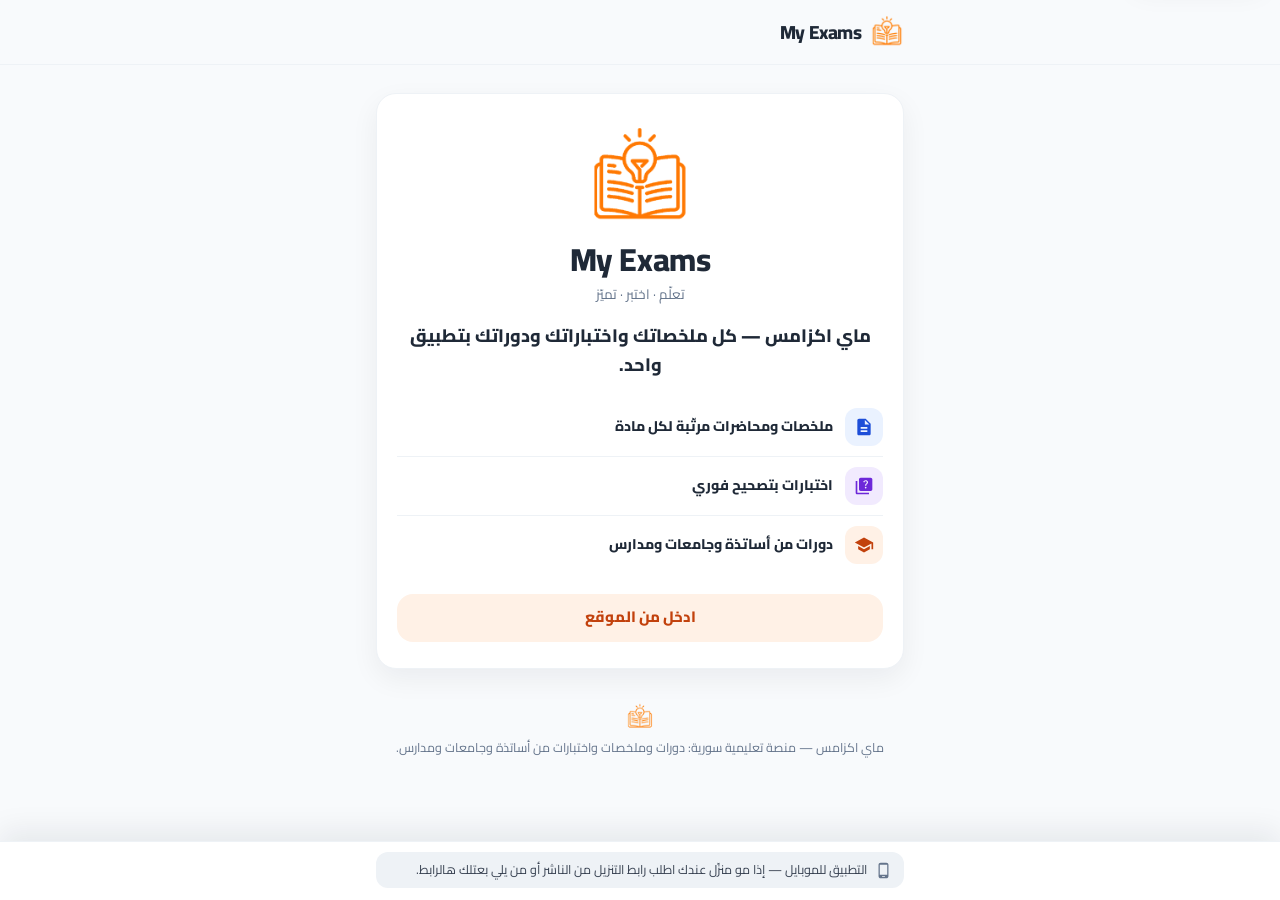
==== index.html @ 6c382080 "موقع الطالب: الدروس المجانية من المتصفح بنفس واجهة ماي اكزامس Co-Authored-By: Claude Opus 5.5 <norep" ====
<!doctype html>
<html lang="ar" dir="rtl">
<head>
<meta charset="utf-8">
<meta http-equiv="Content-Security-Policy" content="default-src 'self'; script-src 'self'; style-src 'self'; img-src 'self' https: data: blob:; font-src 'self' data:; connect-src 'self' https://nfqlfgiujcsccktqcpuh.supabase.co; frame-src https://www.youtube-nocookie.com https://www.youtube.com; media-src 'self' https: blob:; worker-src 'self' blob:; base-uri 'self'; form-action 'none'; object-src 'none'">
<meta name="mec-share" content="1">
<meta name="viewport" content="width=device-width, initial-scale=1, viewport-fit=cover">
<title>دورات على ماي اكزامس</title>
<meta name="description" content="دورات وملخصات واختبارات من أساتذة وجامعات ومدارس — على تطبيق ماي اكزامس.">
<meta name="color-scheme" content="light dark">
<meta name="theme-color" content="#F97316" media="(prefers-color-scheme: light)">
<meta name="theme-color" content="#0B1220" media="(prefers-color-scheme: dark)">
<meta name="format-detection" content="telephone=no">
<meta name="referrer" content="strict-origin-when-cross-origin">

<!-- معاينة الروابط (واتساب/فيسبوك/تلغرام): الزواحف ما بتشغّل جافاسكربت وبدها
     عناوين كاملة، فـ https://abdalrzakacs.github.io/myexams-web/ بيتبدّل بعنوان الموقع الحقيقي وقت
     البناء (node _tools/build.mjs --base …). على كلاودفلير كمان بيبدّله
     functions/_middleware.js لحاله. -->
<meta property="og:type" content="website">
<meta property="og:locale" content="ar_SY">
<meta property="og:site_name" content="My Exams">
<meta property="og:title" content="دورات على ماي اكزامس">
<meta property="og:description" content="دورات وملخصات واختبارات من أساتذة وجامعات ومدارس — على تطبيق ماي اكزامس.">
<meta property="og:url" content="https://abdalrzakacs.github.io/myexams-web/">
<meta property="og:image" content="https://abdalrzakacs.github.io/myexams-web/assets/og.png">
<meta property="og:image:width" content="1200">
<meta property="og:image:height" content="630">
<meta property="og:image:alt" content="My Exams — دورات وملخصات واختبارات">
<meta name="twitter:card" content="summary_large_image">
<meta name="twitter:title" content="دورات على ماي اكزامس">
<meta name="twitter:description" content="دورات وملخصات واختبارات من أساتذة وجامعات ومدارس — على تطبيق ماي اكزامس.">
<meta name="twitter:image" content="https://abdalrzakacs.github.io/myexams-web/assets/og.png">

<!-- أوّل اتصال بالسيرفر بيبلّش مع الصفحة (DNS + TLS) بدل ما يستنّى السكربت -->
<link rel="preconnect" href="https://nfqlfgiujcsccktqcpuh.supabase.co" crossorigin>
<link rel="preload" href="assets/fonts/cairo-extrabold.woff2" as="font" type="font/woff2" crossorigin>
<link rel="icon" type="image/png" sizes="48x48" href="assets/favicon.png">
<link rel="apple-touch-icon" href="assets/apple-touch-icon.png">
<link rel="stylesheet" href="style.css?v=ded66aeaea">
</head>
<body>
<a class="skip" href="#app">انتقل للمحتوى</a>

<header class="topbar" id="topbar">
  <div class="topbar-in">
    <a class="brand" href="./" aria-label="My Exams — الصفحة الرئيسية">
      <img class="brand-logo" src="assets/logo-72.png" width="34" height="34" alt="">
      <span class="brand-mark" dir="ltr">My Exams</span>
    </a>
    <a class="btn btn-sm btn-soft" id="topDownload" href="#" hidden>
      <span class="btn-label">حمّل التطبيق</span>
    </a>
  </div>
</header>

<main id="app" class="page" aria-busy="true">
  <div class="skeleton" aria-hidden="true">
    <span class="sk sk-hero"></span>
    <span class="sk sk-line sk-title w80"></span>
    <span class="sk sk-line w50"></span>
    <div class="card sk-card">
      <div class="sk-row">
        <span class="sk sk-avatar"></span>
        <span class="sk-col">
          <span class="sk sk-line w60"></span>
          <span class="sk sk-line w40"></span>
        </span>
      </div>
    </div>
    <span class="sk sk-tabs"></span>
    <span class="sk sk-lesson"></span>
    <span class="sk sk-lesson"></span>
  </div>
  <p class="sr-only">عم نجيب التفاصيل…</p>
</main>

<div class="cta" id="cta" hidden>
  <div class="cta-in">
    <div class="cta-notes" id="ctaNotes" aria-live="polite"></div>
    <div class="cta-buttons" id="ctaButtons"></div>
  </div>
</div>

<footer class="footer" id="footer">
  <img src="assets/logo-72.png" width="28" height="28" alt="">
  <p>ماي اكزامس — منصة تعليمية سورية: دورات وملخصات واختبارات من أساتذة وجامعات ومدارس.</p>
</footer>

<noscript>
  <div class="noscript">لازم تشغّل الجافاسكربت لتشوف الصفحة، أو حمّل التطبيق مباشرة.</div>
</noscript>

<script src="config.js?v=ded66aeaea" defer></script>
<script src="app.js?v=ded66aeaea" defer></script>
</body>
</html>
---- style.css ----
/* ═══════════════════════════════════════════════════════════════
 *  صفحة المشاركة — ماي اكزامس
 *  موبايل أولاً، يمين لليسار، ألوان شاشة الدورة بالتطبيق (PubUI):
 *  البرتقالي #F97316 → #EA580C. الخط Cairo محلي (woff2 مقصوص).
 *  متوافق مع كروم القديم: بلا gap بالـ flex، بلا inset، بلا خصائص
 *  منطقية، بلا aspect-ratio — الصفحة دايماً RTL فالهوامش فيزيائية.
 * ═══════════════════════════════════════════════════════════════ */

@font-face {
  font-family: 'Cairo';
  src: url('assets/fonts/cairo-regular.woff2') format('woff2'),
    url('assets/fonts/cairo-regular.woff') format('woff');
  font-weight: 400;
  font-style: normal;
  font-display: swap;
}
@font-face {
  font-family: 'Cairo';
  src: url('assets/fonts/cairo-extrabold.woff2') format('woff2'),
    url('assets/fonts/cairo-extrabold.woff') format('woff');
  font-weight: 800;
  font-style: normal;
  font-display: swap;
}

:root {
  --font: 'Cairo', Tahoma, 'Segoe UI', system-ui, sans-serif;

  --orange: #F97316;
  --orange-2: #EA580C;
  --orange-ink: #C2410C;
  --orange-soft: #FFF1E6;
  --orange-line: #FED7AA;
  --orange-tint: rgba(249, 115, 22, 0.10);
  --free-ink: #EA580C;

  --bg: #F8FAFC;
  --card: #FFFFFF;
  --card-locked: #FCFDFE;
  --ink: #1F2937;
  --ink-soft: #374151;
  --grey: #64748B;
  --muted: #94A3B8;
  --line: #EEF2F6;
  --line-2: #F1F5F9;
  --hair: #EEF1F5;
  --lock-badge: #64748B;

  --green: #10B981;
  --green-ink: #047857;
  --green-soft: #E7F8F1;
  --blue: #3B82F6;
  --blue-ink: #1D4ED8;
  --blue-soft: #EAF2FF;
  --violet: #7C3AED;
  --violet-ink: #6D28D9;
  --violet-soft: #F1EAFE;
  --teal: #0F766E;
  --teal-soft: #E6F4F2;
  --amber: #F59E0B;
  --amber-ink: #92400E;
  --amber-soft: #FEF3C7;
  --red: #EF4444;
  --red-ink: #B91C1C;
  --red-soft: #FEE2E2;

  --bar-bg: rgba(248, 250, 252, 0.9);
  --cta-bg: rgba(255, 255, 255, 0.95);
  --shadow: 0 10px 28px rgba(15, 23, 42, 0.06);
  --shadow-card: 0 6px 16px rgba(15, 23, 42, 0.05);
  --shadow-tabs: 0 6px 14px rgba(0, 0, 0, 0.06);
  --shadow-cta: 0 -10px 30px rgba(15, 23, 42, 0.08);
  --sk-1: #EEF2F6;
  --sk-2: #F8FAFC;

  color-scheme: light;
}

@media (prefers-color-scheme: dark) {
  :root:not([data-theme="light"]) {
    --orange-ink: #FB923C;
    --orange-soft: rgba(249, 115, 22, 0.14);
    --orange-line: rgba(249, 115, 22, 0.45);
    --orange-tint: rgba(249, 115, 22, 0.16);
    --free-ink: #FB923C;

    --bg: #0B1220;
    --card: #0F172A;
    --card-locked: #0D1424;
    --ink: #F1F5F9;
    --ink-soft: #CBD5E1;
    --grey: #94A3B8;
    --muted: #64748B;
    --line: #1F2937;
    --line-2: #1E293B;
    --hair: #1F2937;
    --lock-badge: #475569;

    --green-ink: #34D399;
    --green-soft: rgba(16, 185, 129, 0.14);
    --blue-ink: #93C5FD;
    --blue-soft: rgba(59, 130, 246, 0.16);
    --violet-ink: #C4B5FD;
    --violet-soft: rgba(124, 58, 237, 0.18);
    --teal-soft: rgba(15, 118, 110, 0.22);
    --amber-ink: #FCD34D;
    --amber-soft: rgba(245, 158, 11, 0.14);
    --red-ink: #FCA5A5;
    --red-soft: rgba(239, 68, 68, 0.16);

    --bar-bg: rgba(11, 18, 32, 0.9);
    --cta-bg: rgba(15, 23, 42, 0.96);
    --shadow: 0 10px 28px rgba(0, 0, 0, 0.25);
    --shadow-card: 0 6px 16px rgba(0, 0, 0, 0.28);
    --shadow-tabs: 0 6px 14px rgba(0, 0, 0, 0.3);
    --shadow-cta: 0 -10px 30px rgba(0, 0, 0, 0.35);
    --sk-1: #1A2335;
    --sk-2: #222D42;

    color-scheme: dark;
  }
}

:root[data-theme="dark"] {
  --orange-ink: #FB923C;
  --orange-soft: rgba(249, 115, 22, 0.14);
  --orange-line: rgba(249, 115, 22, 0.45);
  --orange-tint: rgba(249, 115, 22, 0.16);
  --free-ink: #FB923C;
  --bg: #0B1220;
  --card: #0F172A;
  --card-locked: #0D1424;
  --ink: #F1F5F9;
  --ink-soft: #CBD5E1;
  --grey: #94A3B8;
  --muted: #64748B;
  --line: #1F2937;
  --line-2: #1E293B;
  --hair: #1F2937;
  --lock-badge: #475569;
  --green-ink: #34D399;
  --green-soft: rgba(16, 185, 129, 0.14);
  --blue-ink: #93C5FD;
  --blue-soft: rgba(59, 130, 246, 0.16);
  --violet-ink: #C4B5FD;
  --violet-soft: rgba(124, 58, 237, 0.18);
  --teal-soft: rgba(15, 118, 110, 0.22);
  --amber-ink: #FCD34D;
  --amber-soft: rgba(245, 158, 11, 0.14);
  --red-ink: #FCA5A5;
  --red-soft: rgba(239, 68, 68, 0.16);
  --bar-bg: rgba(11, 18, 32, 0.9);
  --cta-bg: rgba(15, 23, 42, 0.96);
  --shadow: 0 10px 28px rgba(0, 0, 0, 0.25);
  --shadow-card: 0 6px 16px rgba(0, 0, 0, 0.28);
  --shadow-tabs: 0 6px 14px rgba(0, 0, 0, 0.3);
  --shadow-cta: 0 -10px 30px rgba(0, 0, 0, 0.35);
  --sk-1: #1A2335;
  --sk-2: #222D42;
  color-scheme: dark;
}

/* ─────────────── الأساس ─────────────── */
*,
*::before,
*::after {
  box-sizing: border-box;
}

[hidden] {
  display: none !important;
}

html {
  -webkit-text-size-adjust: 100%;
  text-size-adjust: 100%;
}

body {
  margin: 0;
  min-height: 100vh;
  background: var(--bg);
  color: var(--ink);
  font: 400 15px/1.7 var(--font);
  overflow-x: hidden;
  word-wrap: break-word;
  overflow-wrap: break-word;
  -webkit-tap-highlight-color: transparent;
  padding-bottom: env(safe-area-inset-bottom);
}

body.no-scroll {
  overflow: hidden;
}

img {
  max-width: 100%;
}

a {
  color: var(--orange-ink);
}

h1,
h2,
h3,
p {
  margin: 0;
}

button {
  font-family: var(--font);
}

:focus-visible {
  outline: 3px solid rgba(249, 115, 22, 0.55);
  outline-offset: 2px;
}

#app:focus,
.viewer:focus {
  outline: none;
}

/* نصوص السيرفر عليها dir=auto (عربي وإنكليزي مخلوط)، بس محاذاتها دايماً
   عاليمين متل التطبيق — حتى عنوان إنكليزي ما يطير عالشمال */
.c-title,
.c-tree,
.desc,
.pub-about,
.pub-name,
.course-title,
.course-meta,
.vw-title,
.vw-sub,
.v-title {
  text-align: right;
}

.sr-only {
  position: absolute;
  width: 1px;
  height: 1px;
  margin: -1px;
  padding: 0;
  overflow: hidden;
  clip: rect(0 0 0 0);
  white-space: nowrap;
  border: 0;
}

.skip {
  position: absolute;
  top: -60px;
  right: 16px;
  z-index: 50;
  padding: 8px 14px;
  border-radius: 12px;
  background: var(--card);
  color: var(--ink);
  font-weight: 800;
  text-decoration: none;
  box-shadow: var(--shadow);
}
.skip:focus {
  top: 8px;
}

.ic {
  width: 20px;
  height: 20px;
  fill: currentColor;
  flex: none;
}

/* العارض مفتوح: ما بيبيّن غيره */
body.viewer-open #topbar,
body.viewer-open #app,
body.viewer-open #cta,
body.viewer-open #footer,
body.viewer-open .skip {
  display: none !important;
}

/* ─────────────── الشريط العلوي ─────────────── */
.topbar {
  position: -webkit-sticky;
  position: sticky;
  top: 0;
  z-index: 20;
  background: var(--bar-bg);
  -webkit-backdrop-filter: saturate(1.4) blur(10px);
  backdrop-filter: saturate(1.4) blur(10px);
  border-bottom: 1px solid var(--line);
  padding-top: env(safe-area-inset-top);
}

.topbar-in {
  max-width: 560px;
  margin: 0 auto;
  padding: 10px 16px;
  display: flex;
  align-items: center;
  justify-content: space-between;
}

.brand {
  display: flex;
  align-items: center;
  min-width: 0;
  min-height: 44px;
  margin-left: 12px;
  color: var(--ink);
  text-decoration: none;
}

.brand-logo {
  width: 34px;
  height: 34px;
  flex: none;
  margin-left: 8px;
}

.brand-mark {
  font-weight: 800;
  font-size: 19px;
  line-height: 1;
  letter-spacing: -0.2px;
  white-space: nowrap;
}

/* ─────────────── الأزرار ─────────────── */
.btn {
  display: inline-flex;
  align-items: center;
  justify-content: center;
  min-height: 48px;
  padding: 0 20px;
  border: 0;
  border-radius: 16px;
  font: 800 15px/1.25 var(--font);
  text-align: center;
  text-decoration: none;
  white-space: nowrap;
  cursor: pointer;
  transition: transform 0.12s ease, box-shadow 0.2s ease, background-color 0.2s ease;
  -webkit-user-select: none;
  user-select: none;
}

.btn > .ic {
  margin-left: 8px;
}

.btn > .ic:last-child {
  margin-left: 0;
}

.btn:active {
  transform: scale(0.98);
}

.btn[disabled] {
  opacity: 0.6;
  cursor: default;
}

.btn-primary {
  color: #FFFFFF;
  background-color: var(--orange);
  background-image: linear-gradient(to left, var(--orange), var(--orange-2));
  box-shadow: 0 8px 18px rgba(249, 115, 22, 0.35);
}

.btn-outline {
  color: var(--orange-ink);
  background: var(--card);
  box-shadow: inset 0 0 0 2px var(--orange-line);
}

.btn-soft {
  color: var(--orange-ink);
  background: var(--orange-soft);
}

.btn-sm {
  min-height: 44px;
  padding: 0 14px;
  border-radius: 12px;
  font-size: 13.5px;
}

.btn-sm > .ic {
  width: 18px;
  height: 18px;
  margin-left: 6px;
}

.btn-block {
  display: flex;
  width: 100%;
}

.link-btn {
  display: inline;
  padding: 0;
  border: 0;
  background: none;
  color: var(--orange-ink);
  font: 800 13px/1.6 var(--font);
  text-decoration: underline;
  text-underline-offset: 3px;
  cursor: pointer;
}

.link-btn[disabled] {
  color: var(--grey);
  text-decoration: none;
  cursor: default;
}

/* ─────────────── الصفحة والبطاقات ─────────────── */
.page {
  max-width: 560px;
  margin: 0 auto;
  padding: 16px 16px 20px;
}

.card {
  background: var(--card);
  border: 1px solid var(--line);
  border-radius: 20px;
  box-shadow: var(--shadow);
}

.card + .card,
.banner + .card,
.slot + .card {
  margin-top: 14px;
}

.slot:empty {
  display: none;
}

.sec {
  display: flex;
  align-items: baseline;
  margin: 22px 4px 10px;
  font-size: 16.5px;
  font-weight: 800;
  line-height: 1.4;
}

.sec .count {
  margin-right: 8px;
  color: var(--grey);
  font-size: 13px;
  font-weight: 400;
}

/* صف بيلتف: هامش سالب للحاوية + هامش لكل عنصر (بدل gap) */
.chips {
  display: flex;
  flex-wrap: wrap;
  margin: -3px;
}

.chips > .chip {
  margin: 3px;
}

.chip {
  display: inline-flex;
  align-items: center;
  padding: 2px 10px;
  border-radius: 999px;
  font-size: 12px;
  font-weight: 800;
  line-height: 1.7;
  white-space: nowrap;
  background: var(--orange-soft);
  color: var(--orange-ink);
}

.chip .ic {
  width: 15px;
  height: 15px;
  margin-left: 4px;
}

.chip-grey {
  background: var(--line);
  color: var(--ink-soft);
}
.chip-green {
  background: var(--green-soft);
  color: var(--green-ink);
}
.chip-blue {
  background: var(--blue-soft);
  color: var(--blue-ink);
}
.chip-violet {
  background: var(--violet-soft);
  color: var(--violet-ink);
}
.chip-teal {
  background: var(--teal-soft);
  color: var(--teal);
}
.chip-red {
  background: var(--red-soft);
  color: var(--red-ink);
}

@media (prefers-color-scheme: dark) {
  :root:not([data-theme="light"]) .chip-teal {
    color: #5EEAD4;
  }
}
:root[data-theme="dark"] .chip-teal {
  color: #5EEAD4;
}

.clamp {
  display: -webkit-box;
  -webkit-box-orient: vertical;
  -webkit-line-clamp: 4;
  overflow: hidden;
}

.more {
  display: inline-block;
  min-height: 44px;
  margin-top: 2px;
  padding: 8px 0;
  border: 0;
  background: none;
  color: var(--orange-2);
  font: 800 12.5px/1.6 var(--font);
  cursor: pointer;
}

/* ─────────────── صورة الناشر ─────────────── */
.avatar {
  position: relative;
  flex: none;
  display: inline-flex;
  align-items: center;
  justify-content: center;
  overflow: hidden;
  border-radius: 50%;
  color: #FFFFFF;
  font-weight: 800;
  line-height: 1.1;
}

.avatar img {
  display: block;
  width: 100%;
  height: 100%;
  object-fit: cover;
}

.avatar-text {
  position: relative;
  z-index: 1;
  white-space: nowrap;
}

.avatar-ring {
  position: absolute;
  top: 7%;
  right: 7%;
  bottom: 7%;
  left: 7%;
  border-radius: 50%;
  border-style: solid;
  border-color: rgba(255, 255, 255, 0.6);
}

.avatar .ic {
  width: 50%;
  height: 50%;
}

/* ─────────────── بطاقة الناشر (صفحة الناشر) ─────────────── */
.pub {
  padding: 18px;
}

.pub-top {
  display: flex;
  align-items: center;
}

.pub-top > .avatar {
  margin-left: 14px;
}

.pub-info {
  flex: 1;
  min-width: 0;
}

.pub-name {
  font-size: 20px;
  font-weight: 800;
  line-height: 1.4;
  overflow-wrap: anywhere;
}

.pub-meta {
  display: flex;
  flex-wrap: wrap;
  align-items: center;
  margin: 2px -5px -2px;
  color: var(--grey);
  font-size: 13px;
  line-height: 1.6;
}

.pub-meta > * {
  margin: 2px 5px;
}

.pub-meta .city {
  display: inline-flex;
  align-items: center;
}

.pub-meta .city .ic {
  width: 15px;
  height: 15px;
  margin-left: 3px;
}

.pub-about {
  margin-top: 12px;
  color: var(--ink-soft);
  font-size: 14px;
  white-space: pre-line;
  overflow-wrap: anywhere;
}

/* ─────────────── بطاقة الناشر المختصرة (صفحة الدورة) ─────────────── */
.pub-mini {
  display: flex;
  align-items: center;
  margin-top: 14px;
  padding: 12px;
  border-color: var(--hair);
  box-shadow: var(--shadow-card);
  color: var(--ink);
  text-decoration: none;
  transition: transform 0.12s ease;
}

.pub-mini:active {
  transform: scale(0.99);
}

.pub-ring {
  flex: none;
  display: flex;
  margin-left: 12px;
  padding: 2px;
  border-radius: 50%;
  background: var(--card);
  box-shadow: 0 0 0 1.6px rgba(249, 115, 22, 0.38), 0 0 0 5px rgba(249, 115, 22, 0.1);
}

.pub-mini-name {
  display: flex;
  align-items: center;
  font-size: 15.5px;
  font-weight: 800;
  line-height: 1.45;
}

.pub-mini-text {
  min-width: 0;
  overflow: hidden;
  text-overflow: ellipsis;
  white-space: nowrap;
}

.pub-verified {
  width: 17px;
  height: 17px;
  margin-right: 4px;
  color: var(--orange);
}

.pub-mini-sub {
  display: block;
  color: var(--grey);
  font-size: 12px;
  line-height: 1.6;
}

.pub-chev {
  margin-right: 6px;
  color: var(--muted);
}

/* ─────────────── بطاقات الدورات (صفحة الناشر) ─────────────── */
.course {
  overflow: hidden;
}

.cover {
  position: relative;
  display: block;
  width: 100%;
  height: 0;
  padding-top: 56.25%;
  overflow: hidden;
  background-color: var(--orange);
  background-image: linear-gradient(to bottom left, #F97316, #EA580C);
}

.cover img {
  position: absolute;
  top: 0;
  right: 0;
  width: 100%;
  height: 100%;
  object-fit: cover;
}

.cover .glyph {
  position: absolute;
  top: 50%;
  left: 50%;
  width: 64px;
  height: 64px;
  margin: -32px 0 0 -32px;
  fill: rgba(255, 255, 255, 0.35);
}

.course-body {
  padding: 14px 16px 16px;
}

.course-title {
  font-size: 16.5px;
  font-weight: 800;
  line-height: 1.5;
  overflow-wrap: anywhere;
}

.course-title a {
  color: var(--ink);
  text-decoration: none;
}

.course-meta {
  margin-top: 4px;
  color: var(--grey);
  font-size: 12.5px;
  line-height: 1.65;
  display: -webkit-box;
  -webkit-box-orient: vertical;
  -webkit-line-clamp: 2;
  overflow: hidden;
}

.course-body .chips {
  margin-top: 7px;
}

.course-foot {
  display: flex;
  align-items: center;
  justify-content: space-between;
  flex-wrap: wrap;
  margin-top: 14px;
  padding-top: 7px;
  border-top: 1px solid var(--line);
}

.course-foot > * {
  margin-top: 5px;
}

.course-foot > .price {
  margin-left: 10px;
}

/* ─────────────── السعر ─────────────── */
.price {
  display: flex;
  flex-wrap: wrap;
  align-items: baseline;
  margin: -1px -4px;
  line-height: 1.35;
}

.price > * {
  margin: 1px 4px;
}

.price-now {
  color: var(--orange-2);
  font-size: 17px;
  font-weight: 800;
}

.price-cur {
  font-size: 11.5px;
}

.price-free {
  color: var(--green-ink);
  font-size: 16px;
  font-weight: 800;
}

.price-old {
  color: var(--grey);
  font-size: 12.5px;
}

.price-until {
  flex-basis: 100%;
  color: var(--grey);
  font-size: 12px;
}

.price-big .price-free {
  font-size: 15.5px;
}

/* ─────────────── صفحة الدورة ─────────────── */
.page.page-course {
  padding-top: 0;
}

.c-cover {
  position: relative;
  height: 200px;
  margin: 0 -16px;
  overflow: hidden;
  border-radius: 0 0 26px 26px;
  background-color: #F97316;
  background-image: linear-gradient(to bottom left, #F97316, #EA580C);
  color: #FFFFFF;
}

.c-glyph {
  position: absolute;
  top: 50%;
  left: 50%;
  width: 78px;
  height: 78px;
  margin: -39px 0 0 -39px;
  fill: rgba(255, 255, 255, 0.3);
}

.c-img {
  position: absolute;
  top: 0;
  left: 0;
  width: 100%;
  height: 100%;
  object-fit: cover;
}

.c-scrim {
  position: absolute;
  top: 0;
  right: 0;
  bottom: 0;
  left: 0;
  background-image: linear-gradient(to bottom, rgba(0, 0, 0, 0.22) 0%, rgba(0, 0, 0, 0) 32%,
    rgba(0, 0, 0, 0) 45%, rgba(0, 0, 0, 0.45) 100%);
  pointer-events: none;
}

.frost {
  display: flex;
  align-items: center;
  justify-content: center;
  width: 44px;
  height: 44px;
  padding: 0;
  border: 1px solid rgba(255, 255, 255, 0.3);
  border-radius: 14px;
  background: rgba(255, 255, 255, 0.22);
  color: #FFFFFF;
  box-shadow: 0 4px 8px rgba(0, 0, 0, 0.26);
  cursor: pointer;
}

.frost .ic {
  width: 21px;
  height: 21px;
}

.c-share {
  position: absolute;
  top: 14px;
  right: 14px;
  z-index: 2;
}

.c-badges {
  position: absolute;
  right: 14px;
  bottom: 14px;
  left: 14px;
  z-index: 2;
  display: flex;
  align-items: center;
}

.c-badge {
  display: inline-flex;
  align-items: center;
  padding: 7px 11px;
  border: 1px solid rgba(255, 255, 255, 0.18);
  border-radius: 12px;
  background: rgba(17, 17, 17, 0.667);
  color: #FFFFFF;
  font-size: 11.5px;
  font-weight: 800;
  line-height: 1.3;
  white-space: nowrap;
}

.c-badge .ic {
  width: 15px;
  height: 15px;
  margin-left: 6px;
}

/* «دورة مجانية» عالشمال دايماً (ولو لحالها) */
.c-badge-free {
  margin-right: auto;
}

.c-head {
  padding: 18px 2px 0;
}

.c-title {
  font-size: 20px;
  font-weight: 800;
  line-height: 1.45;
  overflow-wrap: anywhere;
}

.c-tree {
  display: flex;
  align-items: flex-start;
  margin-top: 6px;
  color: var(--grey);
  font-size: 12.5px;
  line-height: 1.6;
}

.c-tree .ic {
  width: 15px;
  height: 15px;
  margin: 3px 0 0 6px;
}

.c-price {
  display: flex;
  align-items: center;
  justify-content: space-between;
  flex-wrap: wrap;
  margin-top: 12px;
  padding: 12px 14px;
  border-color: var(--line-2);
  border-radius: 18px;
  box-shadow: none;
}

.c-price > .price {
  margin-left: 6px;
}

.c-pay {
  color: var(--grey);
  font-size: 12px;
  font-weight: 800;
}

.c-about {
  margin-top: 12px;
  padding: 14px;
  border-color: var(--line-2);
  border-radius: 18px;
  box-shadow: none;
}

.c-about-title {
  display: flex;
  align-items: center;
  font-size: 13.5px;
  font-weight: 800;
  line-height: 1.5;
}

.c-about-title .ic {
  width: 17px;
  height: 17px;
  margin-left: 6px;
  color: var(--orange);
}

.desc {
  margin-top: 8px;
  color: var(--ink-soft);
  font-size: 13px;
  line-height: 1.8;
  white-space: pre-line;
  overflow-wrap: anywhere;
}

/* ─────────────── محتوى الدورة: التبويبات والدروس ─────────────── */
.lessons {
  margin-top: 24px;
}

.sec-title {
  display: flex;
  align-items: center;
  margin: 0 2px 12px;
  font-size: 16.5px;
  font-weight: 800;
  line-height: 1.4;
}

.sec-title .ic {
  width: 19px;
  height: 19px;
  margin-left: 8px;
  color: var(--orange);
}

.info-strip {
  display: flex;
  align-items: flex-start;
  margin-bottom: 12px;
  padding: 10px 12px;
  border-radius: 12px;
  background: var(--orange-soft);
  color: var(--orange-ink);
  font-size: 12.5px;
  font-weight: 800;
  line-height: 1.65;
}

.info-strip .ic {
  width: 18px;
  height: 18px;
  margin: 1px 0 0 8px;
}

.info-text {
  flex: 1;
  min-width: 0;
}

.info-strip.is-warn {
  background: var(--amber-soft);
  color: var(--amber-ink);
}

.info-btn {
  flex: none;
  align-self: center;
  min-height: 44px;
  margin: -10px 8px -10px 0;
  padding: 0 6px;
  color: inherit;
}

.tabs {
  display: flex;
  height: 56px;
  padding: 5px;
  border: 1px solid var(--line-2);
  border-radius: 18px;
  background: var(--card);
  box-shadow: var(--shadow-tabs);
}

.tab {
  flex: 1 1 0%;
  min-width: 0;
  display: flex;
  align-items: center;
  justify-content: center;
  height: 44px;
  padding: 0 4px;
  border: 0;
  border-radius: 14px;
  background: transparent;
  color: var(--grey);
  font: 800 11.5px/1.2 var(--font);
  white-space: nowrap;
  cursor: pointer;
  transition: color 0.2s ease, box-shadow 0.2s ease;
}

.tab .ic {
  width: 16px;
  height: 16px;
  margin-left: 5px;
}

.tab-label {
  overflow: hidden;
  text-overflow: ellipsis;
}

.tab.is-on {
  color: #FFFFFF;
  background-color: var(--orange);
  background-image: linear-gradient(to left, #F97316, #EA580C);
  box-shadow: 0 4px 12px rgba(249, 115, 22, 0.35);
}

.tab-panel {
  padding-top: 14px;
}

.tab-empty {
  padding: 28px 12px;
  color: var(--grey);
  text-align: center;
  font-size: 14.5px;
  font-weight: 800;
}

.lesson {
  display: flex;
  align-items: center;
  width: 100%;
  min-height: 78px;
  margin: 0 0 12px;
  padding: 12px;
  border: 1px solid var(--hair);
  border-radius: 20px;
  background: var(--card);
  box-shadow: var(--shadow-card);
  color: var(--ink);
  font: inherit;
  text-align: right;
  text-decoration: none;
  cursor: pointer;
  -webkit-animation: l-in 0.38s ease backwards;
  animation: l-in 0.38s ease backwards;
  transition: transform 0.12s ease;
}

.lesson:active {
  transform: scale(0.985);
}

.lesson.is-locked {
  background: var(--card-locked);
  box-shadow: none;
}

.lesson.is-plain {
  cursor: default;
}

.lesson.is-plain:active {
  transform: none;
}

.l-tile {
  position: relative;
  flex: none;
  display: flex;
  align-items: center;
  justify-content: center;
  width: 52px;
  height: 52px;
  margin-left: 12px;
  border-radius: 16px;
  background: var(--orange-tint);
  color: var(--orange);
}

.l-tile > .ic {
  width: 25px;
  height: 25px;
}

.is-locked .l-tile {
  background: var(--line-2);
  color: var(--muted);
}

.l-lock {
  position: absolute;
  bottom: -4px;
  left: -4px;
  display: flex;
  align-items: center;
  justify-content: center;
  width: 22px;
  height: 22px;
  border: 2px solid var(--card);
  border-radius: 50%;
  background: var(--lock-badge);
  color: #FFFFFF;
}

.l-lock .ic {
  width: 11px;
  height: 11px;
}

.l-body {
  display: block;
  flex: 1;
  min-width: 0;
}

.l-title {
  display: block;
  display: -webkit-box;
  -webkit-box-orient: vertical;
  -webkit-line-clamp: 2;
  overflow: hidden;
  color: var(--ink);
  font-size: 14.5px;
  font-weight: 800;
  line-height: 1.45;
  overflow-wrap: anywhere;
}

.is-locked .l-title {
  color: var(--grey);
}

.l-meta {
  display: block;
  margin-top: 3px;
  color: var(--grey);
  font-size: 11.5px;
  font-weight: 400;
  line-height: 1.5;
}

.l-type {
  color: var(--orange-2);
  font-weight: 800;
}

.is-locked .l-type {
  color: var(--grey);
}

.l-free {
  flex: none;
  margin-right: 8px;
  padding: 5px 10px;
  border: 1px solid rgba(234, 88, 12, 0.3);
  border-radius: 20px;
  background: rgba(234, 88, 12, 0.12);
  color: var(--free-ink);
  font-size: 10.5px;
  font-weight: 800;
  line-height: 1.2;
  white-space: nowrap;
}

.l-chev {
  width: 22px;
  height: 22px;
  margin-right: 6px;
  color: var(--muted);
}

@-webkit-keyframes l-in {
  from {
    opacity: 0;
    -webkit-transform: translateY(8px);
    transform: translateY(8px);
  }
  to {
    opacity: 1;
    -webkit-transform: none;
    transform: none;
  }
}

@keyframes l-in {
  from {
    opacity: 0;
    transform: translateY(8px);
  }
  to {
    opacity: 1;
    transform: none;
  }
}

.empty-state {
  padding: 22px 16px 10px;
  text-align: center;
}

.empty-ic {
  display: flex;
  align-items: center;
  justify-content: center;
  width: 86px;
  height: 86px;
  margin: 0 auto 12px;
  border-radius: 50%;
  background: rgba(249, 115, 22, 0.08);
  color: rgba(249, 115, 22, 0.7);
}

.empty-ic .ic {
  width: 42px;
  height: 42px;
}

.empty-state h3 {
  font-size: 15.5px;
  font-weight: 800;
  line-height: 1.5;
}

.empty-state p {
  margin-top: 4px;
  color: var(--grey);
  font-size: 13px;
}

.all-link {
  display: flex;
  align-items: center;
  min-height: 64px;
  margin-top: 10px;
  padding: 14px 16px;
  color: var(--ink);
  text-decoration: none;
  font-weight: 800;
}

.all-link > .avatar {
  margin-left: 12px;
}

.all-link .all-text {
  flex: 1;
  min-width: 0;
}

.all-link > .ic {
  margin-right: 8px;
  color: var(--orange-ink);
}

/* ─────────────── ورقة «محتوى مقفول» ─────────────── */
.sheet-backdrop {
  position: fixed;
  top: 0;
  right: 0;
  bottom: 0;
  left: 0;
  z-index: 60;
  display: flex;
  align-items: flex-end;
  justify-content: center;
  background: rgba(0, 0, 0, 0.45);
  -webkit-animation: fade-in 0.2s ease;
  animation: fade-in 0.2s ease;
}

.sheet {
  width: 100%;
  max-width: 560px;
  max-height: 92vh;
  overflow-y: auto;
  padding: 10px 18px 18px;
  padding-bottom: calc(18px + env(safe-area-inset-bottom));
  border-radius: 22px 22px 0 0;
  background: var(--card);
  color: var(--ink);
  text-align: center;
  outline: none;
  -webkit-animation: sheet-in 0.26s ease;
  animation: sheet-in 0.26s ease;
}

.sheet-grab {
  display: block;
  width: 44px;
  height: 5px;
  margin: 0 auto 16px;
  border-radius: 3px;
  background: var(--hair);
}

.sheet-head {
  display: flex;
  align-items: center;
  justify-content: center;
}

.sheet-lock {
  width: 28px;
  height: 28px;
  margin-left: 8px;
  color: var(--orange-2);
}

.sheet-title {
  color: var(--orange-2);
  font-size: 18px;
  font-weight: 800;
  line-height: 1.5;
}

.sheet-lesson {
  margin-top: 10px;
  color: var(--ink);
  font-size: 14.5px;
  font-weight: 800;
  line-height: 1.5;
}

.sheet-text {
  margin-top: 6px;
  color: var(--ink-soft);
  font-size: 14px;
  line-height: 1.75;
}

.sheet-buttons {
  margin-top: 18px;
}

.sheet-buttons .btn + .btn {
  margin-top: 10px;
}

.sheet-cancel {
  display: block;
  width: 100%;
  min-height: 44px;
  margin-top: 6px;
  border: 0;
  background: none;
  color: var(--grey);
  font: 800 14px/1.4 var(--font);
  cursor: pointer;
}

@-webkit-keyframes fade-in {
  from { opacity: 0; }
  to { opacity: 1; }
}
@keyframes fade-in {
  from { opacity: 0; }
  to { opacity: 1; }
}
@-webkit-keyframes sheet-in {
  from { -webkit-transform: translateY(40px); transform: translateY(40px); }
  to { -webkit-transform: none; transform: none; }
}
@keyframes sheet-in {
  from { transform: translateY(40px); }
  to { transform: none; }
}

/* ─────────────── تنبيهات وحالات ─────────────── */
.banner {
  display: flex;
  align-items: flex-start;
  padding: 12px 14px;
  border-radius: 16px;
  background: var(--green-soft);
  color: var(--green-ink);
  font-size: 13.5px;
  font-weight: 800;
  line-height: 1.6;
}

.banner > .ic {
  margin: 2px 0 0 10px;
}

.page-course .slot,
.page-course .slot + .banner,
.page-course > .banner {
  margin-top: 12px;
}

.slot + .banner,
.banner + .banner {
  margin-top: 10px;
}

.banner-warn {
  align-items: center;
  background: var(--amber-soft);
  color: var(--amber-ink);
  font-size: 13px;
}

.banner-warn > .ic {
  margin-top: 0;
}

.banner-text {
  flex: 1;
  min-width: 0;
}

.banner-btn {
  flex: none;
  min-height: 44px;
  margin-right: 10px;
  padding: 0 4px;
  color: inherit;
}

.state {
  padding: 36px 22px 30px;
  text-align: center;
}

.state-icon {
  display: flex;
  align-items: center;
  justify-content: center;
  width: 68px;
  height: 68px;
  margin: 0 auto 14px;
  border-radius: 22px;
  background: var(--orange-soft);
  color: var(--orange-ink);
}

.state-icon .ic {
  width: 34px;
  height: 34px;
}

.state h1 {
  font-size: 18px;
  font-weight: 800;
  line-height: 1.5;
}

.state p {
  margin-top: 6px;
  color: var(--ink-soft);
  font-size: 14px;
}

.state .btn {
  margin-top: 18px;
}

.empty {
  padding: 26px 18px;
  color: var(--grey);
  text-align: center;
  font-size: 14px;
}

/* حالة «ما قدرنا نجيب …» (NetErrorView) — مشتركة مع العارضات */
.mec-state {
  padding: 30px 20px 26px;
  text-align: center;
}

.mec-state-icon {
  display: flex;
  align-items: center;
  justify-content: center;
  width: 72px;
  height: 72px;
  margin: 0 auto 16px;
  border-radius: 50%;
  background: var(--red-soft);
  color: var(--red);
}

.mec-state-warn .mec-state-icon {
  background: var(--amber-soft);
  color: var(--amber);
}

.mec-state-icon .ic {
  width: 36px;
  height: 36px;
}

.mec-state-title {
  color: var(--ink);
  font-size: 16.5px;
  font-weight: 800;
  line-height: 1.5;
}

.mec-state-text {
  margin-top: 6px;
  color: var(--grey);
  font-size: 13.5px;
  line-height: 1.7;
}

.mec-state-btn {
  min-width: 190px;
  margin-top: 18px;
}

.state-card {
  padding: 0;
}

/* التحميل (PubUI.loading) */
.mec-loading {
  padding: 44px 16px;
  color: var(--grey);
  text-align: center;
}

.mec-spin {
  display: block;
  width: 36px;
  height: 36px;
  margin: 0 auto 12px;
  border: 3px solid rgba(249, 115, 22, 0.2);
  border-top-color: var(--orange);
  border-radius: 50%;
  -webkit-animation: spin 0.9s linear infinite;
  animation: spin 0.9s linear infinite;
}

.mec-loading-text {
  font-size: 13px;
  line-height: 1.6;
}

@-webkit-keyframes spin {
  to { -webkit-transform: rotate(360deg); transform: rotate(360deg); }
}
@keyframes spin {
  to { transform: rotate(360deg); }
}

.slow-hint {
  margin-top: 16px;
  color: var(--grey);
  text-align: center;
  font-size: 13px;
  font-weight: 800;
}

/* إشعار عائم (snack بالتطبيق) */
.mec-toast {
  position: fixed;
  right: 16px;
  bottom: 16px;
  left: 16px;
  z-index: 80;
  display: flex;
  align-items: center;
  max-width: 528px;
  margin: 0 auto;
  padding: 12px 14px;
  border-radius: 14px;
  background: #059669;
  color: #FFFFFF;
  font-size: 13.5px;
  font-weight: 800;
  line-height: 1.5;
  box-shadow: 0 10px 24px rgba(0, 0, 0, 0.2);
  opacity: 0;
  -webkit-transform: translateY(12px);
  transform: translateY(12px);
  transition: opacity 0.2s ease, transform 0.2s ease;
  pointer-events: none;
}

.mec-toast .ic {
  margin-left: 10px;
}

.mec-toast-err {
  background: #DC2626;
}

.mec-toast.at-top {
  top: 12px;
  bottom: auto;
  -webkit-transform: translateY(-12px);
  transform: translateY(-12px);
}

.mec-toast.show {
  opacity: 1;
  -webkit-transform: none;
  transform: none;
}

/* زر الرجوع (العارضات): السهم لليمين = رجوع بالعربي */
.mec-back {
  flex: none;
  display: flex;
  align-items: center;
  justify-content: center;
  width: 44px;
  height: 44px;
  padding: 0;
  border-radius: 14px;
  cursor: pointer;
}

.mec-back .ic {
  width: 21px;
  height: 21px;
}

.mec-back-frost {
  border: 1px solid rgba(255, 255, 255, 0.3);
  background: rgba(255, 255, 255, 0.22);
  color: #FFFFFF;
  box-shadow: 0 4px 8px rgba(0, 0, 0, 0.18);
}

.mec-back-dark {
  border: 1px solid rgba(255, 255, 255, 0.18);
  background: rgba(255, 255, 255, 0.12);
  color: #FFFFFF;
}

.mec-back-plain {
  border: 1px solid var(--hair);
  background: var(--card);
  color: var(--ink);
}

/* ─────────────── العارض (الفيديو + الهيكل المشترك) ─────────────── */
.viewer {
  min-height: 100vh;
  background: var(--bg);
}

.vw-head {
  display: flex;
  align-items: center;
  padding: 14px 16px 16px;
  padding-top: calc(14px + env(safe-area-inset-top));
  border-radius: 0 0 26px 26px;
  background-color: #F97316;
  background-image: linear-gradient(to bottom left, #F97316, #EA580C);
  color: #FFFFFF;
  box-shadow: 0 6px 25px rgba(249, 115, 22, 0.27);
}

.vw-head .mec-back {
  margin-left: 12px;
}

.vw-titles {
  flex: 1;
  min-width: 0;
}

.vw-title {
  overflow: hidden;
  font-size: 16px;
  font-weight: 800;
  line-height: 1.45;
  text-overflow: ellipsis;
  white-space: nowrap;
}

.vw-sub {
  overflow: hidden;
  color: rgba(255, 255, 255, 0.9);
  font-size: 12px;
  line-height: 1.5;
  text-overflow: ellipsis;
  white-space: nowrap;
}

.vw-body {
  max-width: 760px;
  margin: 0 auto;
  padding: 18px 16px 28px;
}

.v-box {
  position: relative;
  height: 0;
  padding-top: 56.25%;
  overflow: hidden;
  border-radius: 16px;
  background: #000000;
}

.v-thumb,
.v-frame,
.v-video {
  position: absolute;
  top: 0;
  left: 0;
  width: 100%;
  height: 100%;
  border: 0;
}

.v-thumb {
  object-fit: cover;
  opacity: 0.85;
}

.v-play {
  position: absolute;
  top: 50%;
  left: 50%;
  display: flex;
  align-items: center;
  justify-content: center;
  width: 72px;
  height: 72px;
  margin: -36px 0 0 -36px;
  padding: 0;
  border: 3px solid rgba(255, 255, 255, 0.9);
  border-radius: 50%;
  background-color: #F97316;
  background-image: linear-gradient(to bottom left, #F97316, #EA580C);
  color: #FFFFFF;
  box-shadow: 0 8px 24px rgba(0, 0, 0, 0.35);
  cursor: pointer;
  transition: transform 0.12s ease;
}

.v-play:active {
  transform: scale(0.95);
}

.v-play .ic {
  width: 36px;
  height: 36px;
}

.v-info {
  margin-top: 14px;
}

.v-title {
  font-size: 17px;
  font-weight: 800;
  line-height: 1.5;
}

.v-note {
  margin-top: 4px;
  color: var(--grey);
  font-size: 13px;
}

.v-actions,
.v-more {
  margin-top: 16px;
}

.v-more .btn + .btn {
  margin-top: 10px;
}

.v-only {
  padding: 30px 20px 22px;
  text-align: center;
}

.v-only .btn {
  margin-top: 18px;
}

/* ─────────────── صفحة البداية (بلا رابط) ─────────────── */
.landing {
  padding: 30px 20px 26px;
  text-align: center;
}

.landing-logo {
  display: block;
  width: 108px;
  height: 108px;
  margin: 0 auto 10px;
}

.landing-mark {
  font-size: 32px;
  font-weight: 800;
  line-height: 1.1;
  letter-spacing: -0.4px;
}

.landing-tag {
  margin-top: 6px;
  color: var(--grey);
  font-size: 13.5px;
}

.landing h1 {
  margin-top: 16px;
  font-size: 18px;
  font-weight: 800;
  line-height: 1.6;
}

.features {
  margin: 18px 0 0;
  padding: 0;
  list-style: none;
  text-align: right;
}

.features li {
  display: flex;
  align-items: center;
  padding: 10px 0;
  font-size: 14px;
  font-weight: 800;
}

.features li + li {
  border-top: 1px solid var(--line);
}

.ol-icon {
  flex: none;
  display: flex;
  align-items: center;
  justify-content: center;
  width: 38px;
  height: 38px;
  margin-left: 12px;
  border-radius: 12px;
}

.ol-video {
  background: var(--orange-soft);
  color: var(--orange-ink);
}
.ol-file {
  background: var(--blue-soft);
  color: var(--blue-ink);
}
.ol-quiz {
  background: var(--violet-soft);
  color: var(--violet-ink);
}

.landing .btn {
  margin-top: 20px;
}

.landing .btn + .btn {
  margin-top: 10px;
}

/* ─────────────── الشريط السفلي الثابت ─────────────── */
.cta {
  position: fixed;
  right: 0;
  bottom: 0;
  left: 0;
  z-index: 30;
  background: var(--cta-bg);
  -webkit-backdrop-filter: saturate(1.4) blur(12px);
  backdrop-filter: saturate(1.4) blur(12px);
  border-top: 1px solid var(--line);
  box-shadow: var(--shadow-cta);
  padding-bottom: env(safe-area-inset-bottom);
}

.cta-in {
  max-width: 560px;
  margin: 0 auto;
  padding: 10px 16px 12px;
}

.cta-buttons {
  display: flex;
  flex-wrap: wrap;
  margin: -4px;
}

.cta-buttons .btn {
  flex: 1 1 auto;
  min-width: 0;
  margin: 4px;
  padding: 0 14px;
  font-size: 14.5px;
}

.cta-buttons .btn > .ic {
  width: 19px;
  height: 19px;
  margin-left: 6px;
}

.cta-buttons .btn-primary {
  flex-grow: 1.6;
}

.note {
  display: flex;
  align-items: flex-start;
  margin-bottom: 8px;
  padding: 8px 12px;
  border-radius: 12px;
  background: var(--line);
  color: var(--ink-soft);
  font-size: 12.5px;
  line-height: 1.6;
}

.note > .ic {
  width: 17px;
  height: 17px;
  margin: 2px 0 0 8px;
  color: var(--grey);
}

.note-text {
  flex: 1;
  min-width: 0;
}

.note-warn {
  background: var(--amber-soft);
  color: var(--amber-ink);
}

.note-warn > .ic {
  color: var(--amber-ink);
}

.copy-field {
  display: block;
  width: 100%;
  min-height: 40px;
  margin-top: 6px;
  padding: 6px 10px;
  border: 1px solid var(--line);
  border-radius: 10px;
  background: var(--card);
  color: var(--ink);
  font: 400 12px/1.5 ui-monospace, Menlo, Consolas, monospace;
  direction: ltr;
  text-align: left;
}

/* ─────────────── التذييل ─────────────── */
.footer {
  max-width: 560px;
  margin: 6px auto 0;
  padding: 8px 24px 28px;
  color: var(--grey);
  text-align: center;
  font-size: 12.5px;
  line-height: 1.7;
}

.footer img {
  display: block;
  width: 28px;
  height: 28px;
  margin: 0 auto 6px;
  opacity: 0.85;
}

.noscript {
  max-width: 560px;
  margin: 16px auto;
  padding: 14px 16px;
  border-radius: 16px;
  background: var(--amber-soft);
  color: var(--amber-ink);
  font-weight: 800;
  text-align: center;
}

/* ─────────────── هيكل التحميل ─────────────── */
.sk-card {
  padding: 18px;
}

.sk-card > * + * {
  margin-top: 12px;
}

.sk-row {
  display: flex;
  align-items: center;
}

.sk-col {
  display: block;
  flex: 1;
}

.sk-col > * + * {
  margin-top: 10px;
}

.sk {
  display: block;
  border-radius: 10px;
  background: var(--sk-1);
  background-image: linear-gradient(90deg, var(--sk-1) 25%, var(--sk-2) 37%, var(--sk-1) 63%);
  background-size: 400% 100%;
  -webkit-animation: sk 1.4s ease infinite;
  animation: sk 1.4s ease infinite;
}

.sk-avatar {
  width: 54px;
  height: 54px;
  flex: none;
  margin-left: 14px;
  border-radius: 50%;
}

.sk-line {
  height: 14px;
}

.sk-cover {
  height: 0;
  padding-top: 50%;
  border-radius: 14px;
}

.sk-hero {
  height: 200px;
  margin: -16px -16px 0;
  border-radius: 0 0 26px 26px;
}

.sk-title {
  height: 22px;
  margin: 20px 2px 10px;
}

.skeleton > .card {
  margin-top: 16px;
}

.sk-tabs {
  height: 56px;
  margin-top: 26px;
  border-radius: 18px;
}

.sk-lesson {
  height: 78px;
  margin-top: 14px;
  border-radius: 20px;
}

.w40 { width: 40%; }
.w50 { width: 50%; }
.w60 { width: 60%; }
.w70 { width: 70%; }
.w80 { width: 80%; }
.w90 { width: 90%; }

@-webkit-keyframes sk {
  0% { background-position: 100% 50%; }
  100% { background-position: 0 50%; }
}
@keyframes sk {
  0% { background-position: 100% 50%; }
  100% { background-position: 0 50%; }
}

/* ─────────────── حركة أقل ─────────────── */
@media (prefers-reduced-motion: reduce) {
  .sk,
  .lesson,
  .sheet,
  .sheet-backdrop {
    -webkit-animation: none;
    animation: none;
  }
  .mec-spin {
    -webkit-animation-duration: 2s;
    animation-duration: 2s;
  }
  .btn,
  .tab,
  .lesson,
  .pub-mini,
  .v-play,
  .mec-toast {
    transition: none;
  }
}

/* شاشات ضيّقة جداً (٣٢٠ بكسل): أيقونات الشريط السفلي بتنشال لتوسع الكتابة */
@media (max-width: 359px) {
  .cta-buttons .btn .ic {
    display: none;
  }
  .brand-mark {
    font-size: 17px;
  }
  .pub-name {
    font-size: 18px;
  }
  .tab .ic {
    display: none;
  }
  .l-tile {
    width: 46px;
    height: 46px;
    margin-left: 10px;
  }
}

@media (min-width: 600px) {
  .c-cover,
  .sk-hero {
    height: 240px;
  }
}

/* شاشة كبيرة: الصفحة بتضل بعرض الموبايل بالنص */
@media (min-width: 720px) {
  .page {
    padding-top: 28px;
  }
  .sk-hero {
    margin-top: -28px;
  }
}
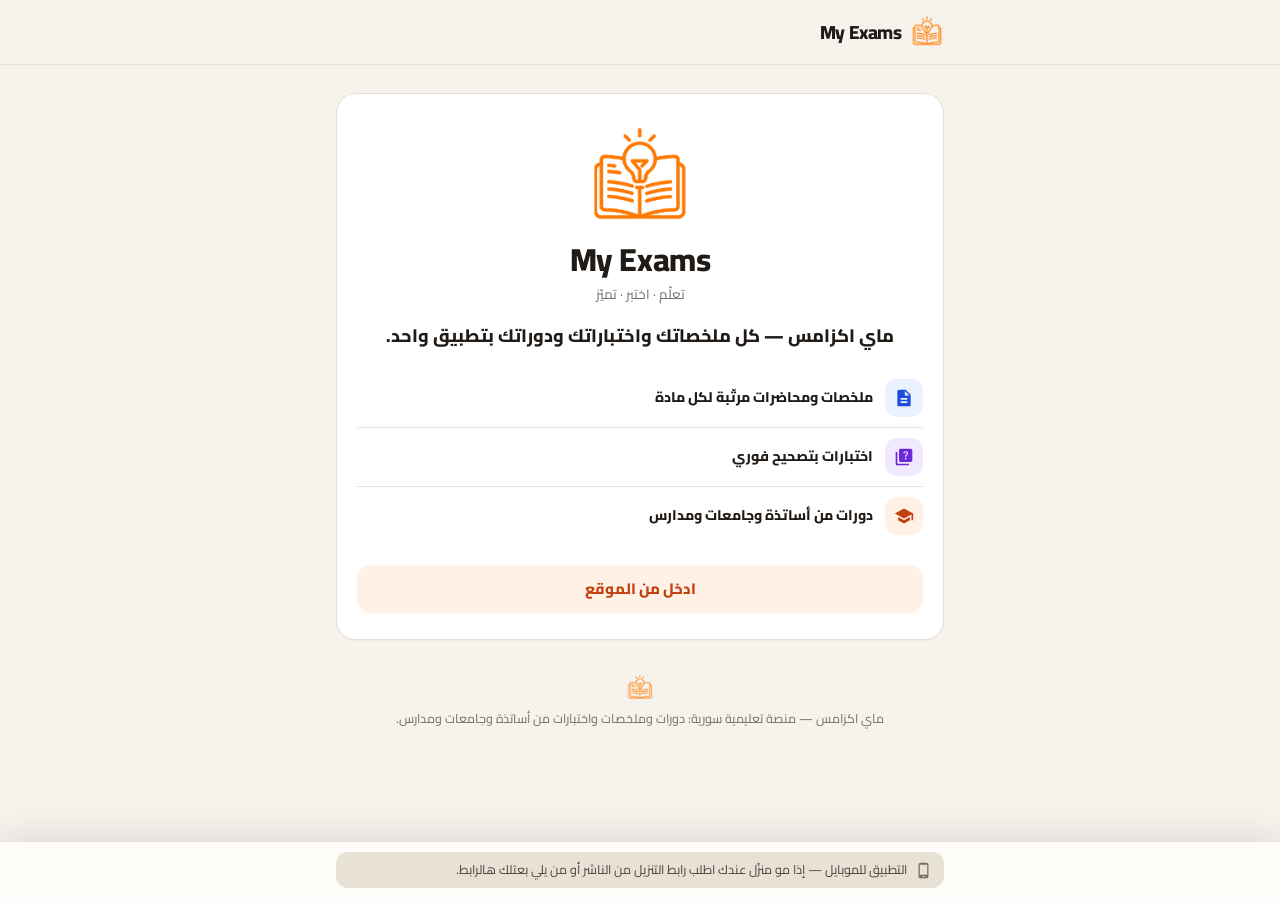
==== commit 60811a9a: "صفحة الدورة: تصميم جديد (غلاف دفتر + «خياراتك» + منهاج مرقّم) - غلاف بلون هادي خاص بكل مادة مع سطور " ====
--- a/index.html
+++ b/index.html
@@ -37,7 +37,7 @@
 <link rel="preload" href="assets/fonts/cairo-extrabold.woff2" as="font" type="font/woff2" crossorigin>
 <link rel="icon" type="image/png" sizes="48x48" href="assets/favicon.png">
 <link rel="apple-touch-icon" href="assets/apple-touch-icon.png">
-<link rel="stylesheet" href="style.css?v=ded66aeaea">
+<link rel="stylesheet" href="style.css?v=bcc0a01391">
 </head>
 <body>
 <a class="skip" href="#app">انتقل للمحتوى</a>
@@ -91,7 +91,7 @@
   <div class="noscript">لازم تشغّل الجافاسكربت لتشوف الصفحة، أو حمّل التطبيق مباشرة.</div>
 </noscript>
 
-<script src="config.js?v=ded66aeaea" defer></script>
-<script src="app.js?v=ded66aeaea" defer></script>
+<script src="config.js?v=bcc0a01391" defer></script>
+<script src="app.js?v=bcc0a01391" defer></script>
 </body>
 </html>
--- a/style.css
+++ b/style.css
@@ -33,17 +33,19 @@
   --orange-line: #FED7AA;
   --orange-tint: rgba(249, 115, 22, 0.10);
   --free-ink: #EA580C;
-
-  --bg: #F8FAFC;
+  --accent: #C94A0C;
+  --accent-soft: #FBE9DD;
+
+  --bg: #F6F2EC;
   --card: #FFFFFF;
-  --card-locked: #FCFDFE;
-  --ink: #1F2937;
-  --ink-soft: #374151;
-  --grey: #64748B;
-  --muted: #94A3B8;
-  --line: #EEF2F6;
-  --line-2: #F1F5F9;
-  --hair: #EEF1F5;
+  --card-locked: #FFFDFA;
+  --ink: #201B16;
+  --ink-soft: #4A433B;
+  --grey: #766D63;
+  --muted: #A69D92;
+  --line: #E8E1D6;
+  --line-2: #F3EEE7;
+  --hair: #E8E1D6;
   --lock-badge: #64748B;
 
   --green: #10B981;
@@ -64,14 +66,14 @@
   --red-ink: #B91C1C;
   --red-soft: #FEE2E2;
 
-  --bar-bg: rgba(248, 250, 252, 0.9);
-  --cta-bg: rgba(255, 255, 255, 0.95);
-  --shadow: 0 10px 28px rgba(15, 23, 42, 0.06);
+  --bar-bg: rgba(246, 242, 236, 0.92);
+  --cta-bg: rgba(255, 253, 250, 0.97);
+  --shadow: 0 1px 2px rgba(32, 27, 22, 0.04);
   --shadow-card: 0 6px 16px rgba(15, 23, 42, 0.05);
   --shadow-tabs: 0 6px 14px rgba(0, 0, 0, 0.06);
   --shadow-cta: 0 -10px 30px rgba(15, 23, 42, 0.08);
-  --sk-1: #EEF2F6;
-  --sk-2: #F8FAFC;
+  --sk-1: #ECE6DD;
+  --sk-2: #F6F2EC;
 
   color-scheme: light;
 }
@@ -83,17 +85,19 @@
     --orange-line: rgba(249, 115, 22, 0.45);
     --orange-tint: rgba(249, 115, 22, 0.16);
     --free-ink: #FB923C;
-
-    --bg: #0B1220;
-    --card: #0F172A;
-    --card-locked: #0D1424;
-    --ink: #F1F5F9;
-    --ink-soft: #CBD5E1;
-    --grey: #94A3B8;
-    --muted: #64748B;
-    --line: #1F2937;
-    --line-2: #1E293B;
-    --hair: #1F2937;
+    --accent: #F2753A;
+    --accent-soft: rgba(242, 117, 58, 0.14);
+
+    --bg: #14110E;
+    --card: #1C1915;
+    --card-locked: #1A1713;
+    --ink: #F3EEE7;
+    --ink-soft: #D2C9BD;
+    --grey: #A3998C;
+    --muted: #6E665C;
+    --line: #2E2924;
+    --line-2: #25211C;
+    --hair: #2E2924;
     --lock-badge: #475569;
 
     --green-ink: #34D399;
@@ -108,14 +112,14 @@
     --red-ink: #FCA5A5;
     --red-soft: rgba(239, 68, 68, 0.16);
 
-    --bar-bg: rgba(11, 18, 32, 0.9);
-    --cta-bg: rgba(15, 23, 42, 0.96);
+    --bar-bg: rgba(20, 17, 14, 0.92);
+    --cta-bg: rgba(28, 25, 21, 0.97);
     --shadow: 0 10px 28px rgba(0, 0, 0, 0.25);
     --shadow-card: 0 6px 16px rgba(0, 0, 0, 0.28);
     --shadow-tabs: 0 6px 14px rgba(0, 0, 0, 0.3);
     --shadow-cta: 0 -10px 30px rgba(0, 0, 0, 0.35);
-    --sk-1: #1A2335;
-    --sk-2: #222D42;
+    --sk-1: #26221D;
+    --sk-2: #302B25;
 
     color-scheme: dark;
   }
@@ -127,16 +131,18 @@
   --orange-line: rgba(249, 115, 22, 0.45);
   --orange-tint: rgba(249, 115, 22, 0.16);
   --free-ink: #FB923C;
-  --bg: #0B1220;
-  --card: #0F172A;
-  --card-locked: #0D1424;
-  --ink: #F1F5F9;
-  --ink-soft: #CBD5E1;
-  --grey: #94A3B8;
-  --muted: #64748B;
-  --line: #1F2937;
-  --line-2: #1E293B;
-  --hair: #1F2937;
+  --accent: #F2753A;
+  --accent-soft: rgba(242, 117, 58, 0.14);
+  --bg: #14110E;
+  --card: #1C1915;
+  --card-locked: #1A1713;
+  --ink: #F3EEE7;
+  --ink-soft: #D2C9BD;
+  --grey: #A3998C;
+  --muted: #6E665C;
+  --line: #2E2924;
+  --line-2: #25211C;
+  --hair: #2E2924;
   --lock-badge: #475569;
   --green-ink: #34D399;
   --green-soft: rgba(16, 185, 129, 0.14);
@@ -149,14 +155,14 @@
   --amber-soft: rgba(245, 158, 11, 0.14);
   --red-ink: #FCA5A5;
   --red-soft: rgba(239, 68, 68, 0.16);
-  --bar-bg: rgba(11, 18, 32, 0.9);
-  --cta-bg: rgba(15, 23, 42, 0.96);
+  --bar-bg: rgba(20, 17, 14, 0.92);
+  --cta-bg: rgba(28, 25, 21, 0.97);
   --shadow: 0 10px 28px rgba(0, 0, 0, 0.25);
   --shadow-card: 0 6px 16px rgba(0, 0, 0, 0.28);
   --shadow-tabs: 0 6px 14px rgba(0, 0, 0, 0.3);
   --shadow-cta: 0 -10px 30px rgba(0, 0, 0, 0.35);
-  --sk-1: #1A2335;
-  --sk-2: #222D42;
+  --sk-1: #26221D;
+  --sk-2: #302B25;
   color-scheme: dark;
 }
 
@@ -296,7 +302,7 @@
 }
 
 .topbar-in {
-  max-width: 560px;
+  max-width: 640px;
   margin: 0 auto;
   padding: 10px 16px;
   display: flex;
@@ -337,7 +343,7 @@
   min-height: 48px;
   padding: 0 20px;
   border: 0;
-  border-radius: 16px;
+  border-radius: 14px;
   font: 800 15px/1.25 var(--font);
   text-align: center;
   text-decoration: none;
@@ -367,15 +373,17 @@
 
 .btn-primary {
   color: #FFFFFF;
-  background-color: var(--orange);
-  background-image: linear-gradient(to left, var(--orange), var(--orange-2));
-  box-shadow: 0 8px 18px rgba(249, 115, 22, 0.35);
+  background-color: #C94A0C;
+}
+
+.btn-primary:hover {
+  background-color: #B5410A;
 }
 
 .btn-outline {
-  color: var(--orange-ink);
+  color: var(--ink);
   background: var(--card);
-  box-shadow: inset 0 0 0 2px var(--orange-line);
+  box-shadow: inset 0 0 0 1.5px var(--line);
 }
 
 .btn-soft {
@@ -421,7 +429,7 @@
 
 /* ─────────────── الصفحة والبطاقات ─────────────── */
 .page {
-  max-width: 560px;
+  max-width: 640px;
   margin: 0 auto;
   padding: 16px 16px 20px;
 }
@@ -644,81 +652,34 @@
   overflow-wrap: anywhere;
 }
 
-/* ─────────────── بطاقة الناشر المختصرة (صفحة الدورة) ─────────────── */
-.pub-mini {
-  display: flex;
-  align-items: center;
-  margin-top: 14px;
-  padding: 12px;
-  border-color: var(--hair);
-  box-shadow: var(--shadow-card);
-  color: var(--ink);
-  text-decoration: none;
-  transition: transform 0.12s ease;
-}
-
-.pub-mini:active {
-  transform: scale(0.99);
-}
-
-.pub-ring {
-  flex: none;
-  display: flex;
-  margin-left: 12px;
-  padding: 2px;
-  border-radius: 50%;
-  background: var(--card);
-  box-shadow: 0 0 0 1.6px rgba(249, 115, 22, 0.38), 0 0 0 5px rgba(249, 115, 22, 0.1);
-}
-
-.pub-mini-name {
-  display: flex;
-  align-items: center;
-  font-size: 15.5px;
-  font-weight: 800;
-  line-height: 1.45;
-}
-
-.pub-mini-text {
-  min-width: 0;
-  overflow: hidden;
-  text-overflow: ellipsis;
-  white-space: nowrap;
-}
-
-.pub-verified {
-  width: 17px;
-  height: 17px;
-  margin-right: 4px;
-  color: var(--orange);
-}
-
-.pub-mini-sub {
-  display: block;
-  color: var(--grey);
-  font-size: 12px;
-  line-height: 1.6;
-}
-
-.pub-chev {
-  margin-right: 6px;
-  color: var(--muted);
-}
-
 /* ─────────────── بطاقات الدورات (صفحة الناشر) ─────────────── */
 .course {
   overflow: hidden;
 }
 
+/* غلاف بطاقة الدورة: نفس غلاف الدفتر بصفحة الدورة (لون المادة + سطور + حرف) */
 .cover {
   position: relative;
   display: block;
   width: 100%;
   height: 0;
-  padding-top: 56.25%;
+  padding-top: 46%;
   overflow: hidden;
-  background-color: var(--orange);
-  background-image: linear-gradient(to bottom left, #F97316, #EA580C);
+  background-color: #9A4A2B;
+  background-image:
+    linear-gradient(to left, transparent 26px, rgba(255, 255, 255, 0.22) 26px, rgba(255, 255, 255, 0.22) 27px, transparent 27px),
+    repeating-linear-gradient(to bottom, transparent 0, transparent 23px, rgba(255, 255, 255, 0.075) 23px, rgba(255, 255, 255, 0.075) 24px);
+}
+
+.cover-mono {
+  position: absolute;
+  top: 0;
+  left: 26px;
+  color: rgba(255, 255, 255, 0.12);
+  font-size: 110px;
+  font-weight: 800;
+  line-height: 1.2;
+  pointer-events: none;
 }
 
 .cover img {
@@ -833,505 +794,648 @@
   font-size: 15.5px;
 }
 
-/* ─────────────── صفحة الدورة ─────────────── */
+/* ─────────────── صفحة الدورة ───────────────
+ * متل غلاف دفتر ومنهاج مطبوع: الغلاف بلون المادة وسطوره، تحته الناشر
+ * وسطر أرقام، صندوق «خياراتك» (السعر + جرّب مجاناً + اشتري + شارك)،
+ * وبالآخر المنهاج: قائمة وحدة مرقّمة بترتيب الدورة. */
 .page.page-course {
   padding-top: 0;
 }
 
-.c-cover {
+/* ── الغلاف ── */
+.ch {
   position: relative;
-  height: 200px;
+  min-height: 248px;
   margin: 0 -16px;
+  padding: 64px 20px 24px;
   overflow: hidden;
-  border-radius: 0 0 26px 26px;
-  background-color: #F97316;
-  background-image: linear-gradient(to bottom left, #F97316, #EA580C);
-  color: #FFFFFF;
-}
-
-.c-glyph {
+  display: flex;
+  flex-direction: column;
+  justify-content: flex-end;
+  color: #FFF8F0;
+  background-color: #9A4A2B;
+  /* سطور دفتر + خط الهامش جنب الحافة اليمين */
+  background-image:
+    linear-gradient(to left, transparent 34px, rgba(255, 255, 255, 0.22) 34px, rgba(255, 255, 255, 0.22) 35px, transparent 35px),
+    repeating-linear-gradient(to bottom, transparent 0, transparent 27px, rgba(255, 255, 255, 0.075) 27px, rgba(255, 255, 255, 0.075) 28px);
+}
+
+.ch-mono {
   position: absolute;
-  top: 50%;
-  left: 50%;
-  width: 78px;
-  height: 78px;
-  margin: -39px 0 0 -39px;
-  fill: rgba(255, 255, 255, 0.3);
-}
-
-.c-img {
+  top: 6px;
+  left: 74px;
+  font-size: 150px;
+  font-weight: 800;
+  line-height: 1.25;
+  color: rgba(255, 255, 255, 0.1);
+  pointer-events: none;
+  -webkit-user-select: none;
+  user-select: none;
+}
+
+.ch-photo {
   position: absolute;
   top: 0;
-  left: 0;
+  right: 0;
   width: 100%;
   height: 100%;
   object-fit: cover;
-}
-
-.c-scrim {
+  opacity: 0;
+  -webkit-transition: opacity 0.35s ease;
+  transition: opacity 0.35s ease;
+}
+
+.ch.has-photo .ch-photo {
+  opacity: 1;
+}
+
+.ch-scrim {
   position: absolute;
   top: 0;
   right: 0;
   bottom: 0;
   left: 0;
-  background-image: linear-gradient(to bottom, rgba(0, 0, 0, 0.22) 0%, rgba(0, 0, 0, 0) 32%,
-    rgba(0, 0, 0, 0) 45%, rgba(0, 0, 0, 0.45) 100%);
-  pointer-events: none;
-}
-
-.frost {
+  display: none;
+  background-image: linear-gradient(to top, rgba(18, 14, 10, 0.82) 0, rgba(18, 14, 10, 0.35) 55%, rgba(18, 14, 10, 0.05) 100%);
+}
+
+.ch.has-photo .ch-scrim {
+  display: block;
+}
+
+.ch.has-photo .ch-mono {
+  display: none;
+}
+
+.ch-inner {
+  position: relative;
+  padding-right: 22px;
+}
+
+.ch-eyebrow {
+  margin-bottom: 8px;
+  color: rgba(255, 248, 240, 0.82);
+  font-size: 12.5px;
+  font-weight: 800;
+  line-height: 1.6;
+  text-align: right;
+}
+
+.ch-title {
+  font-size: 29px;
+  font-weight: 800;
+  line-height: 1.3;
+  letter-spacing: -0.2px;
+  text-align: right;
+  text-wrap: balance;
+}
+
+.ch-share {
+  position: absolute;
+  top: 16px;
+  left: 16px;
+  z-index: 2;
   display: flex;
   align-items: center;
   justify-content: center;
   width: 44px;
   height: 44px;
   padding: 0;
-  border: 1px solid rgba(255, 255, 255, 0.3);
-  border-radius: 14px;
-  background: rgba(255, 255, 255, 0.22);
-  color: #FFFFFF;
-  box-shadow: 0 4px 8px rgba(0, 0, 0, 0.26);
+  border: 1px solid rgba(255, 248, 240, 0.35);
+  border-radius: 50%;
+  background: rgba(20, 16, 12, 0.18);
+  color: #FFF8F0;
   cursor: pointer;
 }
 
-.frost .ic {
-  width: 21px;
-  height: 21px;
-}
-
-.c-share {
-  position: absolute;
-  top: 14px;
-  right: 14px;
-  z-index: 2;
-}
-
-.c-badges {
-  position: absolute;
-  right: 14px;
-  bottom: 14px;
-  left: 14px;
-  z-index: 2;
-  display: flex;
-  align-items: center;
-}
-
-.c-badge {
-  display: inline-flex;
-  align-items: center;
-  padding: 7px 11px;
-  border: 1px solid rgba(255, 255, 255, 0.18);
-  border-radius: 12px;
-  background: rgba(17, 17, 17, 0.667);
-  color: #FFFFFF;
+.ch-share .ic {
+  width: 19px;
+  height: 19px;
+}
+
+.ch-share:active {
+  background: rgba(20, 16, 12, 0.32);
+}
+
+/* ── سطر الناشر ── */
+.cp {
+  display: flex;
+  align-items: center;
+  padding: 16px 0 14px;
+  border-bottom: 1px solid var(--line);
+  color: var(--ink);
+  text-decoration: none;
+}
+
+.cp > .avatar {
+  flex: none;
+  margin-left: 12px;
+}
+
+.cp-info {
+  display: block;
+  flex: 1;
+  min-width: 0;
+  line-height: 1.45;
+}
+
+.cp-by {
+  display: block;
+  color: var(--grey);
   font-size: 11.5px;
   font-weight: 800;
-  line-height: 1.3;
+}
+
+.cp-name {
+  display: flex;
+  align-items: center;
+  min-width: 0;
+  font-size: 15.5px;
+  font-weight: 800;
+}
+
+.cp-text {
+  overflow: hidden;
   white-space: nowrap;
-}
-
-.c-badge .ic {
-  width: 15px;
-  height: 15px;
-  margin-left: 6px;
-}
-
-/* «دورة مجانية» عالشمال دايماً (ولو لحالها) */
-.c-badge-free {
-  margin-right: auto;
-}
-
-.c-head {
-  padding: 18px 2px 0;
-}
-
-.c-title {
-  font-size: 20px;
-  font-weight: 800;
-  line-height: 1.45;
-  overflow-wrap: anywhere;
-}
-
-.c-tree {
-  display: flex;
-  align-items: flex-start;
-  margin-top: 6px;
+  text-overflow: ellipsis;
+}
+
+.cp-ok {
+  width: 16px;
+  height: 16px;
+  margin-right: 5px;
+  color: var(--accent);
+}
+
+.cp-sub {
+  display: block;
   color: var(--grey);
   font-size: 12.5px;
-  line-height: 1.6;
-}
-
-.c-tree .ic {
-  width: 15px;
-  height: 15px;
-  margin: 3px 0 0 6px;
-}
-
-.c-price {
+}
+
+.cp-chev {
+  margin-right: 8px;
+  color: var(--muted);
+}
+
+/* ── سطر الأرقام ── */
+.facts {
+  display: flex;
+  margin: 16px 0 0;
+  padding: 0;
+  border: 1px solid var(--line);
+  border-radius: 16px;
+  background: var(--card);
+}
+
+.fact {
+  display: flex;
+  flex: 1 1 0;
+  flex-direction: column-reverse;
+  justify-content: flex-end;
+  min-width: 0;
+  padding: 12px 6px 10px;
+  text-align: center;
+}
+
+.fact + .fact {
+  border-right: 1px solid var(--line);
+}
+
+.fact-n {
+  margin: 0;
+  color: var(--ink);
+  font-size: 21px;
+  font-weight: 800;
+  line-height: 1.25;
+}
+
+.fact-l {
+  color: var(--grey);
+  font-size: 11.5px;
+  font-weight: 800;
+  line-height: 1.5;
+  white-space: nowrap;
+  overflow: hidden;
+  text-overflow: ellipsis;
+}
+
+/* ── خياراتك ── */
+.opt {
+  margin-top: 16px;
+  overflow: hidden;
+  border: 1px solid var(--line);
+  border-radius: 20px;
+  background: var(--card);
+}
+
+.opt-head {
   display: flex;
   align-items: center;
   justify-content: space-between;
   flex-wrap: wrap;
-  margin-top: 12px;
-  padding: 12px 14px;
-  border-color: var(--line-2);
-  border-radius: 18px;
-  box-shadow: none;
-}
-
-.c-price > .price {
-  margin-left: 6px;
-}
-
-.c-pay {
-  color: var(--grey);
-  font-size: 12px;
-  font-weight: 800;
-}
-
-.c-about {
-  margin-top: 12px;
-  padding: 14px;
-  border-color: var(--line-2);
-  border-radius: 18px;
-  box-shadow: none;
-}
-
-.c-about-title {
-  display: flex;
-  align-items: center;
-  font-size: 13.5px;
-  font-weight: 800;
-  line-height: 1.5;
-}
-
-.c-about-title .ic {
-  width: 17px;
-  height: 17px;
-  margin-left: 6px;
-  color: var(--orange);
-}
-
-.desc {
-  margin-top: 8px;
-  color: var(--ink-soft);
-  font-size: 13px;
-  line-height: 1.8;
-  white-space: pre-line;
-  overflow-wrap: anywhere;
-}
-
-/* ─────────────── محتوى الدورة: التبويبات والدروس ─────────────── */
-.lessons {
-  margin-top: 24px;
-}
-
-.sec-title {
-  display: flex;
-  align-items: center;
-  margin: 0 2px 12px;
-  font-size: 16.5px;
-  font-weight: 800;
-  line-height: 1.4;
-}
-
-.sec-title .ic {
-  width: 19px;
-  height: 19px;
-  margin-left: 8px;
-  color: var(--orange);
-}
-
-.info-strip {
-  display: flex;
-  align-items: flex-start;
-  margin-bottom: 12px;
-  padding: 10px 12px;
-  border-radius: 12px;
-  background: var(--orange-soft);
-  color: var(--orange-ink);
+  padding: 14px 18px 12px;
+  border-bottom: 1px dashed var(--line);
+}
+
+.opt-label {
+  margin-left: 10px;
+  color: var(--grey);
   font-size: 12.5px;
   font-weight: 800;
-  line-height: 1.65;
-}
-
-.info-strip .ic {
-  width: 18px;
-  height: 18px;
-  margin: 1px 0 0 8px;
-}
-
-.info-text {
-  flex: 1;
-  min-width: 0;
-}
-
-.info-strip.is-warn {
-  background: var(--amber-soft);
-  color: var(--amber-ink);
-}
-
-.info-btn {
-  flex: none;
-  align-self: center;
-  min-height: 44px;
-  margin: -10px 8px -10px 0;
-  padding: 0 6px;
-  color: inherit;
-}
-
-.tabs {
-  display: flex;
-  height: 56px;
-  padding: 5px;
-  border: 1px solid var(--line-2);
-  border-radius: 18px;
-  background: var(--card);
-  box-shadow: var(--shadow-tabs);
-}
-
-.tab {
-  flex: 1 1 0%;
-  min-width: 0;
-  display: flex;
-  align-items: center;
-  justify-content: center;
-  height: 44px;
-  padding: 0 4px;
+}
+
+.opt .price-big .price-now {
+  font-size: 25px;
+}
+
+.opt-row {
+  display: flex;
+  align-items: center;
+  width: 100%;
+  min-height: 66px;
+  padding: 12px 18px;
   border: 0;
-  border-radius: 14px;
-  background: transparent;
-  color: var(--grey);
-  font: 800 11.5px/1.2 var(--font);
-  white-space: nowrap;
-  cursor: pointer;
-  transition: color 0.2s ease, box-shadow 0.2s ease;
-}
-
-.tab .ic {
-  width: 16px;
-  height: 16px;
-  margin-left: 5px;
-}
-
-.tab-label {
-  overflow: hidden;
-  text-overflow: ellipsis;
-}
-
-.tab.is-on {
-  color: #FFFFFF;
-  background-color: var(--orange);
-  background-image: linear-gradient(to left, #F97316, #EA580C);
-  box-shadow: 0 4px 12px rgba(249, 115, 22, 0.35);
-}
-
-.tab-panel {
-  padding-top: 14px;
-}
-
-.tab-empty {
-  padding: 28px 12px;
-  color: var(--grey);
-  text-align: center;
-  font-size: 14.5px;
-  font-weight: 800;
-}
-
-.lesson {
-  display: flex;
-  align-items: center;
-  width: 100%;
-  min-height: 78px;
-  margin: 0 0 12px;
-  padding: 12px;
-  border: 1px solid var(--hair);
-  border-radius: 20px;
-  background: var(--card);
-  box-shadow: var(--shadow-card);
+  background: none;
   color: var(--ink);
   font: inherit;
   text-align: right;
   text-decoration: none;
   cursor: pointer;
-  -webkit-animation: l-in 0.38s ease backwards;
-  animation: l-in 0.38s ease backwards;
-  transition: transform 0.12s ease;
-}
-
-.lesson:active {
-  transform: scale(0.985);
-}
-
-.lesson.is-locked {
-  background: var(--card-locked);
-  box-shadow: none;
-}
-
-.lesson.is-plain {
-  cursor: default;
-}
-
-.lesson.is-plain:active {
-  transform: none;
-}
-
-.l-tile {
-  position: relative;
+  -webkit-transition: background-color 0.15s ease;
+  transition: background-color 0.15s ease;
+}
+
+.opt-row + .opt-row {
+  border-top: 1px solid var(--line-2);
+}
+
+.opt-row:active {
+  background: var(--line-2);
+}
+
+.opt-ic {
+  display: flex;
+  align-items: center;
+  justify-content: center;
   flex: none;
-  display: flex;
-  align-items: center;
-  justify-content: center;
-  width: 52px;
-  height: 52px;
+  width: 40px;
+  height: 40px;
   margin-left: 12px;
-  border-radius: 16px;
-  background: var(--orange-tint);
-  color: var(--orange);
-}
-
-.l-tile > .ic {
-  width: 25px;
-  height: 25px;
-}
-
-.is-locked .l-tile {
+  border-radius: 12px;
   background: var(--line-2);
-  color: var(--muted);
-}
-
-.l-lock {
-  position: absolute;
-  bottom: -4px;
-  left: -4px;
-  display: flex;
-  align-items: center;
-  justify-content: center;
-  width: 22px;
-  height: 22px;
-  border: 2px solid var(--card);
-  border-radius: 50%;
-  background: var(--lock-badge);
+  color: var(--ink-soft);
+}
+
+.opt-row.is-main .opt-ic {
+  background: var(--accent);
   color: #FFFFFF;
 }
 
-.l-lock .ic {
-  width: 11px;
-  height: 11px;
-}
-
-.l-body {
+.opt-body {
   display: block;
   flex: 1;
   min-width: 0;
-}
-
-.l-title {
+  line-height: 1.45;
+}
+
+.opt-title {
   display: block;
-  display: -webkit-box;
-  -webkit-box-orient: vertical;
-  -webkit-line-clamp: 2;
+  font-size: 15px;
+  font-weight: 800;
+}
+
+.opt-row.is-main .opt-title {
+  color: var(--accent);
+}
+
+.opt-sub {
+  display: block;
+  color: var(--grey);
+  font-size: 12.5px;
+  text-align: right;
+}
+
+.opt-chev {
+  margin-right: 8px;
+  color: var(--muted);
+}
+
+/* ── عن الدورة ── */
+.cab {
+  margin-top: 28px;
+}
+
+.sec-label {
+  display: flex;
+  align-items: center;
+  margin-bottom: 8px;
+  color: var(--grey);
+  font-size: 12.5px;
+  font-weight: 800;
+  letter-spacing: 0.2px;
+}
+
+/* شَرطة قصيرة بعد العنوان الصغير */
+.sec-label::after {
+  content: '';
+  display: block;
+  width: 26px;
+  height: 2px;
+  margin-right: 10px;
+  border-radius: 2px;
+  background: var(--accent);
+}
+
+.desc {
+  color: var(--ink-soft);
+  font-size: 15px;
+  line-height: 1.85;
+}
+
+/* ── المنهاج ── */
+.lessons {
+  margin-top: 30px;
+}
+
+.sec-title {
+  display: flex;
+  align-items: baseline;
+  margin: 0 0 10px;
+  font-size: 19px;
+  font-weight: 800;
+  line-height: 1.4;
+}
+
+.sec-count {
+  margin-right: 8px;
+  color: var(--grey);
+  font-size: 13px;
+  font-weight: 400;
+}
+
+.syl-note {
+  display: flex;
+  align-items: flex-start;
+  margin-bottom: 12px;
+  color: var(--ink-soft);
+  font-size: 13px;
+  line-height: 1.7;
+}
+
+.syl-note .ic {
+  width: 17px;
+  height: 17px;
+  margin: 3px 0 0 6px;
+  color: var(--accent);
+}
+
+.syl-filter {
+  display: flex;
+  margin: 0 -16px 12px;
+  padding: 0 16px 2px;
+  overflow-x: auto;
+  -webkit-overflow-scrolling: touch;
+  scrollbar-width: none;
+}
+
+.syl-filter::-webkit-scrollbar {
+  display: none;
+}
+
+.syl-chip {
+  display: inline-flex;
+  align-items: center;
+  flex: none;
+  min-height: 38px;
+  margin-left: 6px;
+  padding: 0 12px;
+  border: 1px solid var(--line);
+  border-radius: 999px;
+  background: var(--card);
+  color: var(--ink-soft);
+  font: 800 12.5px/1 var(--font);
+  cursor: pointer;
+}
+
+.syl-chip.is-on {
+  border-color: var(--ink);
+  background: var(--ink);
+  color: var(--bg);
+}
+
+.syl-n {
+  margin-right: 6px;
+  font-weight: 400;
+  opacity: 0.75;
+}
+
+.syl-list {
+  margin: 0;
+  padding: 0;
+  list-style: none;
   overflow: hidden;
+  border: 1px solid var(--line);
+  border-radius: 18px;
+  background: var(--card);
+}
+
+.syl-item {
+  border-top: 1px solid var(--line-2);
+  -webkit-animation: row-in 0.42s ease both;
+  animation: row-in 0.42s ease both;
+}
+
+.syl-item.is-first {
+  border-top: 0;
+}
+
+.row {
+  position: relative;
+  display: flex;
+  align-items: center;
+  width: 100%;
+  min-height: 66px;
+  padding: 12px 16px;
+  border: 0;
+  background: none;
   color: var(--ink);
-  font-size: 14.5px;
-  font-weight: 800;
-  line-height: 1.45;
-  overflow-wrap: anywhere;
-}
-
-.is-locked .l-title {
-  color: var(--grey);
-}
-
-.l-meta {
+  font: inherit;
+  text-align: right;
+  text-decoration: none;
+  cursor: pointer;
+  -webkit-transition: background-color 0.15s ease;
+  transition: background-color 0.15s ease;
+}
+
+.row.is-plain {
+  cursor: default;
+}
+
+.row:active {
+  background: var(--line-2);
+}
+
+/* الدرس المجاني: خط بلون الهوية عالحافة اليمين */
+.row.is-open::before {
+  content: '';
+  position: absolute;
+  top: 12px;
+  right: 0;
+  bottom: 12px;
+  width: 3px;
+  border-radius: 3px 0 0 3px;
+  background: var(--accent);
+}
+
+.row-n {
+  flex: none;
+  width: 30px;
+  color: var(--muted);
+  font-size: 13px;
+  font-weight: 800;
+  direction: ltr;
+  text-align: right;
+}
+
+.row.is-open .row-n {
+  color: var(--accent);
+}
+
+.row-body {
   display: block;
-  margin-top: 3px;
-  color: var(--grey);
-  font-size: 11.5px;
-  font-weight: 400;
+  flex: 1;
+  min-width: 0;
+  margin-right: 4px;
   line-height: 1.5;
 }
 
-.l-type {
-  color: var(--orange-2);
-  font-weight: 800;
-}
-
-.is-locked .l-type {
-  color: var(--grey);
-}
-
-.l-free {
+.row-title {
+  display: block;
+  font-size: 15px;
+  font-weight: 800;
+  text-align: right;
+}
+
+.row.is-locked .row-title {
+  color: var(--ink-soft);
+}
+
+.row-meta {
+  display: flex;
+  align-items: center;
+  margin-top: 2px;
+  color: var(--grey);
+  font-size: 12.5px;
+}
+
+.row-ic {
+  width: 15px;
+  height: 15px;
+  margin-left: 5px;
+  color: var(--muted);
+}
+
+.row-end {
+  display: flex;
+  align-items: center;
   flex: none;
+  margin-right: 10px;
+}
+
+.row-free {
+  padding: 1px 10px;
+  border-radius: 999px;
+  background: var(--accent-soft);
+  color: var(--accent);
+  font-size: 12px;
+  font-weight: 800;
+  line-height: 1.8;
+}
+
+.row-lock {
+  width: 17px;
+  height: 17px;
+  color: var(--muted);
+}
+
+.row-chev {
+  width: 18px;
+  height: 18px;
+  margin-right: 6px;
+  color: var(--accent);
+}
+
+@-webkit-keyframes row-in {
+  from { opacity: 0; -webkit-transform: translateY(6px); transform: translateY(6px); }
+  to { opacity: 1; -webkit-transform: none; transform: none; }
+}
+@keyframes row-in {
+  from { opacity: 0; -webkit-transform: translateY(6px); transform: translateY(6px); }
+  to { opacity: 1; -webkit-transform: none; transform: none; }
+}
+
+/* ── حالات المحتوى ── */
+.info-strip {
+  display: flex;
+  align-items: flex-start;
+  flex-wrap: wrap;
+  margin-bottom: 12px;
+  padding: 10px 14px;
+  border-radius: 14px;
+  background: var(--accent-soft);
+  color: var(--accent);
+  font-size: 13px;
+  font-weight: 800;
+  line-height: 1.6;
+}
+
+.info-strip .ic {
+  width: 18px;
+  height: 18px;
+  margin: 2px 0 0 8px;
+}
+
+.info-strip .info-text {
+  flex: 1;
+  min-width: 0;
+}
+
+.info-strip.is-warn {
+  background: var(--amber-soft);
+  color: var(--amber-ink);
+}
+
+.info-btn {
   margin-right: 8px;
-  padding: 5px 10px;
-  border: 1px solid rgba(234, 88, 12, 0.3);
-  border-radius: 20px;
-  background: rgba(234, 88, 12, 0.12);
-  color: var(--free-ink);
-  font-size: 10.5px;
-  font-weight: 800;
-  line-height: 1.2;
-  white-space: nowrap;
-}
-
-.l-chev {
-  width: 22px;
-  height: 22px;
-  margin-right: 6px;
-  color: var(--muted);
-}
-
-@-webkit-keyframes l-in {
-  from {
-    opacity: 0;
-    -webkit-transform: translateY(8px);
-    transform: translateY(8px);
-  }
-  to {
-    opacity: 1;
-    -webkit-transform: none;
-    transform: none;
-  }
-}
-
-@keyframes l-in {
-  from {
-    opacity: 0;
-    transform: translateY(8px);
-  }
-  to {
-    opacity: 1;
-    transform: none;
-  }
+}
+
+.loading-inline {
+  padding: 18px 0;
 }
 
 .empty-state {
-  padding: 22px 16px 10px;
+  padding: 30px 20px;
+  border: 1px dashed var(--line);
+  border-radius: 18px;
   text-align: center;
 }
 
 .empty-ic {
-  display: flex;
+  display: inline-flex;
   align-items: center;
   justify-content: center;
-  width: 86px;
-  height: 86px;
-  margin: 0 auto 12px;
-  border-radius: 50%;
-  background: rgba(249, 115, 22, 0.08);
-  color: rgba(249, 115, 22, 0.7);
-}
-
-.empty-ic .ic {
-  width: 42px;
-  height: 42px;
+  width: 54px;
+  height: 54px;
+  border-radius: 16px;
+  background: var(--line-2);
+  color: var(--grey);
 }
 
 .empty-state h3 {
+  margin-top: 12px;
   font-size: 15.5px;
   font-weight: 800;
-  line-height: 1.5;
 }
 
 .empty-state p {
@@ -1340,19 +1444,22 @@
   font-size: 13px;
 }
 
+/* ── كل دورات الناشر ── */
 .all-link {
   display: flex;
   align-items: center;
-  min-height: 64px;
-  margin-top: 10px;
-  padding: 14px 16px;
+  margin-top: 22px;
+  padding: 12px 16px;
   color: var(--ink);
+  font-size: 14px;
+  font-weight: 800;
   text-decoration: none;
-  font-weight: 800;
+  border-radius: 16px;
+  box-shadow: none;
 }
 
 .all-link > .avatar {
-  margin-left: 12px;
+  margin-left: 10px;
 }
 
 .all-link .all-text {
@@ -1362,7 +1469,44 @@
 
 .all-link > .ic {
   margin-right: 8px;
-  color: var(--orange-ink);
+  color: var(--muted);
+}
+
+/* شاشة أعرض: الغلاف بطاقة مستديرة والصفحة أريح */
+@media (min-width: 720px) {
+  .ch {
+    min-height: 300px;
+    margin: 0;
+    padding: 72px 30px 30px;
+    border-radius: 24px;
+  }
+  .page.page-course {
+    padding-top: 24px;
+  }
+  .ch-title {
+    font-size: 36px;
+  }
+  .ch-mono {
+    top: 0;
+    left: 96px;
+    font-size: 190px;
+  }
+  .syl-filter {
+    margin: 0 0 12px;
+    padding: 0 0 2px;
+  }
+}
+
+@media (max-width: 359px) {
+  .ch-title {
+    font-size: 25px;
+  }
+  .fact-n {
+    font-size: 18px;
+  }
+  .row-n {
+    width: 24px;
+  }
 }
 
 /* ─────────────── ورقة «محتوى مقفول» ─────────────── */
@@ -1760,9 +1904,8 @@
   align-items: center;
   padding: 14px 16px 16px;
   padding-top: calc(14px + env(safe-area-inset-top));
-  border-radius: 0 0 26px 26px;
-  background-color: #F97316;
-  background-image: linear-gradient(to bottom left, #F97316, #EA580C);
+  border-radius: 0 0 22px 22px;
+  background-color: #C94A0C;
   color: #FFFFFF;
   box-shadow: 0 6px 25px rgba(249, 115, 22, 0.27);
 }
@@ -1989,7 +2132,7 @@
 }
 
 .cta-in {
-  max-width: 560px;
+  max-width: 640px;
   margin: 0 auto;
   padding: 10px 16px 12px;
 }
@@ -2068,7 +2211,7 @@
 
 /* ─────────────── التذييل ─────────────── */
 .footer {
-  max-width: 560px;
+  max-width: 640px;
   margin: 6px auto 0;
   padding: 8px 24px 28px;
   color: var(--grey);
@@ -2148,9 +2291,9 @@
 }
 
 .sk-hero {
-  height: 200px;
+  height: 248px;
   margin: -16px -16px 0;
-  border-radius: 0 0 26px 26px;
+  border-radius: 0;
 }
 
 .sk-title {
@@ -2193,7 +2336,7 @@
 /* ─────────────── حركة أقل ─────────────── */
 @media (prefers-reduced-motion: reduce) {
   .sk,
-  .lesson,
+  .syl-item,
   .sheet,
   .sheet-backdrop {
     -webkit-animation: none;
@@ -2234,10 +2377,11 @@
   }
 }
 
-@media (min-width: 600px) {
-  .c-cover,
+@media (min-width: 720px) {
   .sk-hero {
-    height: 240px;
+    height: 300px;
+    margin: 8px 0 0;
+    border-radius: 24px;
   }
 }
 
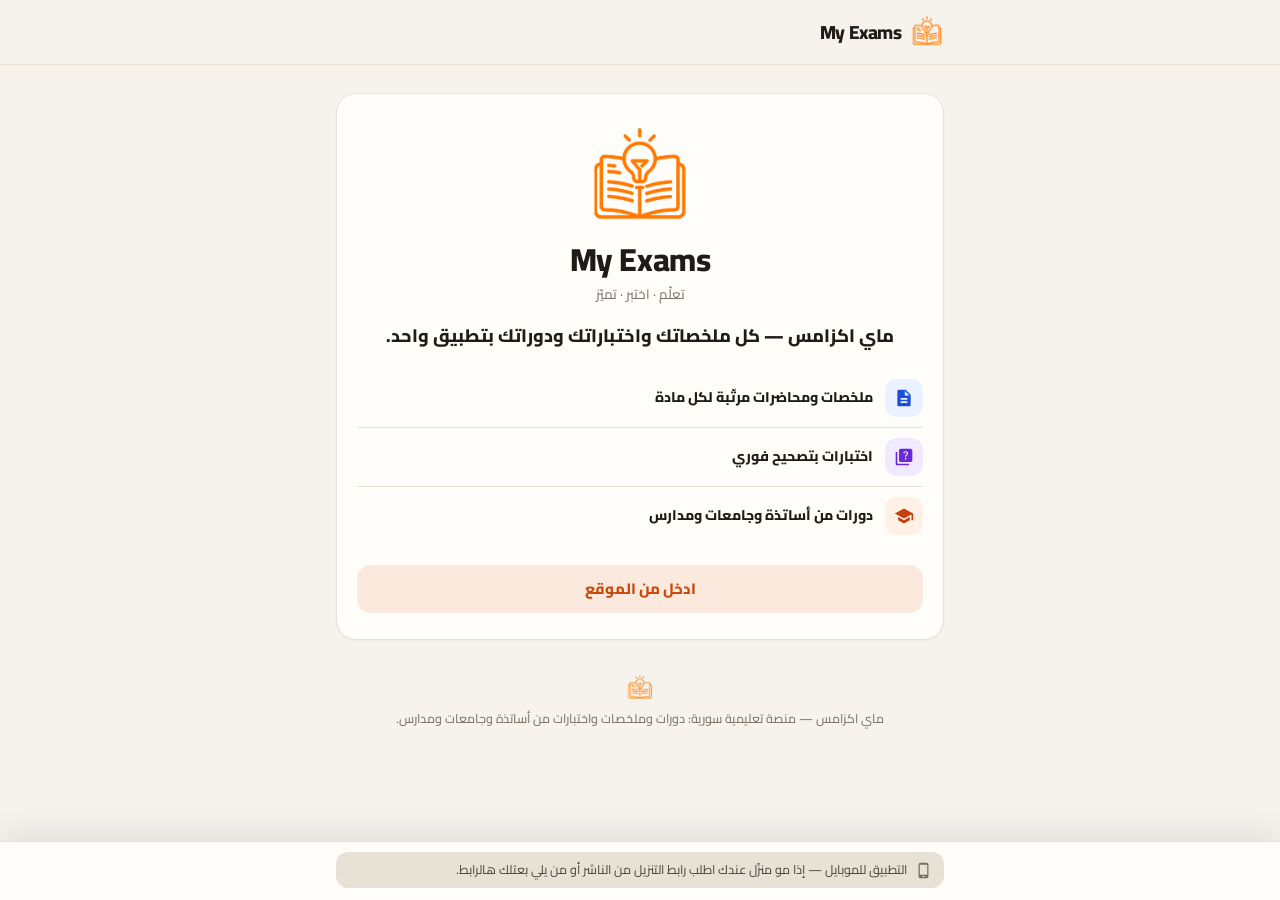
==== commit 59a3059b: "صفحة الدورة: خيارين واضحين (جرّب مجاناً مقابل السعر) + غلاف أقصر + إصلاحات - «خياراتك»: الدرس المجان" ====
--- a/index.html
+++ b/index.html
@@ -8,8 +8,8 @@
 <title>دورات على ماي اكزامس</title>
 <meta name="description" content="دورات وملخصات واختبارات من أساتذة وجامعات ومدارس — على تطبيق ماي اكزامس.">
 <meta name="color-scheme" content="light dark">
-<meta name="theme-color" content="#F97316" media="(prefers-color-scheme: light)">
-<meta name="theme-color" content="#0B1220" media="(prefers-color-scheme: dark)">
+<meta name="theme-color" content="#F6F2EC" media="(prefers-color-scheme: light)">
+<meta name="theme-color" content="#14110E" media="(prefers-color-scheme: dark)">
 <meta name="format-detection" content="telephone=no">
 <meta name="referrer" content="strict-origin-when-cross-origin">
 
@@ -37,7 +37,7 @@
 <link rel="preload" href="assets/fonts/cairo-extrabold.woff2" as="font" type="font/woff2" crossorigin>
 <link rel="icon" type="image/png" sizes="48x48" href="assets/favicon.png">
 <link rel="apple-touch-icon" href="assets/apple-touch-icon.png">
-<link rel="stylesheet" href="style.css?v=bcc0a01391">
+<link rel="stylesheet" href="style.css?v=3c8596fb19">
 </head>
 <body>
 <a class="skip" href="#app">انتقل للمحتوى</a>
@@ -91,7 +91,7 @@
   <div class="noscript">لازم تشغّل الجافاسكربت لتشوف الصفحة، أو حمّل التطبيق مباشرة.</div>
 </noscript>
 
-<script src="config.js?v=bcc0a01391" defer></script>
-<script src="app.js?v=bcc0a01391" defer></script>
+<script src="config.js?v=3c8596fb19" defer></script>
+<script src="app.js?v=3c8596fb19" defer></script>
 </body>
 </html>
--- a/style.css
+++ b/style.css
@@ -35,14 +35,15 @@
   --free-ink: #EA580C;
   --accent: #C94A0C;
   --accent-soft: #FBE9DD;
+  --accent-ink: #A63D0A; /* نص بلون الهوية فوق --accent-soft */
 
   --bg: #F6F2EC;
-  --card: #FFFFFF;
+  --card: #FFFDF9;
   --card-locked: #FFFDFA;
   --ink: #201B16;
   --ink-soft: #4A433B;
   --grey: #766D63;
-  --muted: #A69D92;
+  --muted: #8C8276;
   --line: #E8E1D6;
   --line-2: #F3EEE7;
   --hair: #E8E1D6;
@@ -66,8 +67,8 @@
   --red-ink: #B91C1C;
   --red-soft: #FEE2E2;
 
-  --bar-bg: rgba(246, 242, 236, 0.92);
-  --cta-bg: rgba(255, 253, 250, 0.97);
+  --bar-bg: #F6F2EC;
+  --cta-bg: #FFFDFA;
   --shadow: 0 1px 2px rgba(32, 27, 22, 0.04);
   --shadow-card: 0 6px 16px rgba(15, 23, 42, 0.05);
   --shadow-tabs: 0 6px 14px rgba(0, 0, 0, 0.06);
@@ -87,6 +88,7 @@
     --free-ink: #FB923C;
     --accent: #F2753A;
     --accent-soft: rgba(242, 117, 58, 0.14);
+    --accent-ink: #F2753A;
 
     --bg: #14110E;
     --card: #1C1915;
@@ -112,8 +114,8 @@
     --red-ink: #FCA5A5;
     --red-soft: rgba(239, 68, 68, 0.16);
 
-    --bar-bg: rgba(20, 17, 14, 0.92);
-    --cta-bg: rgba(28, 25, 21, 0.97);
+    --bar-bg: #14110E;
+    --cta-bg: #1C1915;
     --shadow: 0 10px 28px rgba(0, 0, 0, 0.25);
     --shadow-card: 0 6px 16px rgba(0, 0, 0, 0.28);
     --shadow-tabs: 0 6px 14px rgba(0, 0, 0, 0.3);
@@ -133,6 +135,7 @@
   --free-ink: #FB923C;
   --accent: #F2753A;
   --accent-soft: rgba(242, 117, 58, 0.14);
+  --accent-ink: #F2753A;
   --bg: #14110E;
   --card: #1C1915;
   --card-locked: #1A1713;
@@ -155,8 +158,8 @@
   --amber-soft: rgba(245, 158, 11, 0.14);
   --red-ink: #FCA5A5;
   --red-soft: rgba(239, 68, 68, 0.16);
-  --bar-bg: rgba(20, 17, 14, 0.92);
-  --cta-bg: rgba(28, 25, 21, 0.97);
+  --bar-bg: #14110E;
+  --cta-bg: #1C1915;
   --shadow: 0 10px 28px rgba(0, 0, 0, 0.25);
   --shadow-card: 0 6px 16px rgba(0, 0, 0, 0.28);
   --shadow-tabs: 0 6px 14px rgba(0, 0, 0, 0.3);
@@ -295,10 +298,14 @@
   top: 0;
   z-index: 20;
   background: var(--bar-bg);
-  -webkit-backdrop-filter: saturate(1.4) blur(10px);
-  backdrop-filter: saturate(1.4) blur(10px);
   border-bottom: 1px solid var(--line);
   padding-top: env(safe-area-inset-top);
+}
+
+/* الدورة والناشر: الشريط العلوي بيمشي مع الصفحة (ما بياكل من شاشة الموبايل الصغيرة) */
+html[data-page="course"] .topbar,
+html[data-page="publisher"] .topbar {
+  position: static;
 }
 
 .topbar-in {
@@ -387,8 +394,8 @@
 }
 
 .btn-soft {
-  color: var(--orange-ink);
-  background: var(--orange-soft);
+  color: var(--accent);
+  background: var(--accent-soft);
 }
 
 .btn-sm {
@@ -545,7 +552,7 @@
   padding: 8px 0;
   border: 0;
   background: none;
-  color: var(--orange-2);
+  color: var(--accent);
   font: 800 12.5px/1.6 var(--font);
   cursor: pointer;
 }
@@ -764,13 +771,13 @@
 }
 
 .price-now {
-  color: var(--orange-2);
+  color: var(--accent);
   font-size: 17px;
   font-weight: 800;
 }
 
 .price-cur {
-  font-size: 11.5px;
+  font-size: 12px;
 }
 
 .price-free {
@@ -805,29 +812,32 @@
 /* ── الغلاف ── */
 .ch {
   position: relative;
-  min-height: 248px;
+  min-height: 196px;
   margin: 0 -16px;
-  padding: 64px 20px 24px;
+  padding: 48px 20px 23px;
   overflow: hidden;
   display: flex;
   flex-direction: column;
   justify-content: flex-end;
   color: #FFF8F0;
   background-color: #9A4A2B;
-  /* سطور دفتر + خط الهامش جنب الحافة اليمين */
+  /* خط الهامش جنب الحافة اليمين + سطور دفتر من تحت لفوق: سطر الأرقام والعنوان
+   * قاعدين عالسطرين الأوّلين (padding-bottom وارتفاع .ch-spec محسوبين لهيك) */
   background-image:
     linear-gradient(to left, transparent 34px, rgba(255, 255, 255, 0.22) 34px, rgba(255, 255, 255, 0.22) 35px, transparent 35px),
-    repeating-linear-gradient(to bottom, transparent 0, transparent 27px, rgba(255, 255, 255, 0.075) 27px, rgba(255, 255, 255, 0.075) 28px);
-}
-
+    repeating-linear-gradient(to top, rgba(255, 255, 255, 0.075) 0, rgba(255, 255, 255, 0.075) 1px, transparent 1px, transparent 28px);
+}
+
+/* أول حرف كبير مقصوص عالحافة متل غلاف مطبوع: خطّه قاعد على حافة الغلاف التحتانية
+ * (بخط Cairo مع line-height 1 الخط بيبعد 0.134em عن تحت الصندوق) */
 .ch-mono {
   position: absolute;
-  top: 6px;
-  left: 74px;
-  font-size: 150px;
-  font-weight: 800;
-  line-height: 1.25;
-  color: rgba(255, 255, 255, 0.1);
+  bottom: -31px;
+  left: -12px;
+  font-size: 230px;
+  font-weight: 800;
+  line-height: 1;
+  color: rgba(255, 255, 255, 0.12);
   pointer-events: none;
   -webkit-user-select: none;
   user-select: none;
@@ -856,7 +866,7 @@
   bottom: 0;
   left: 0;
   display: none;
-  background-image: linear-gradient(to top, rgba(18, 14, 10, 0.82) 0, rgba(18, 14, 10, 0.35) 55%, rgba(18, 14, 10, 0.05) 100%);
+  background-image: linear-gradient(to top, rgba(18, 14, 10, 0.86) 0, rgba(18, 14, 10, 0.68) 60%, rgba(18, 14, 10, 0.35) 100%);
 }
 
 .ch.has-photo .ch-scrim {
@@ -865,6 +875,12 @@
 
 .ch.has-photo .ch-mono {
   display: none;
+}
+
+.ch.has-photo .ch-eyebrow,
+.ch.has-photo .ch-title,
+.ch.has-photo .ch-spec {
+  text-shadow: 0 1px 2px rgba(0, 0, 0, 0.35);
 }
 
 .ch-inner {
@@ -873,55 +889,49 @@
 }
 
 .ch-eyebrow {
-  margin-bottom: 8px;
-  color: rgba(255, 248, 240, 0.82);
-  font-size: 12.5px;
+  margin-bottom: 6px;
+  color: #FFF8F0;
+  font-size: 13.5px;
   font-weight: 800;
   line-height: 1.6;
   text-align: right;
 }
 
 .ch-title {
-  font-size: 29px;
+  font-size: 28px;
   font-weight: 800;
   line-height: 1.3;
-  letter-spacing: -0.2px;
   text-align: right;
   text-wrap: balance;
 }
 
-.ch-share {
-  position: absolute;
-  top: 16px;
-  left: 16px;
-  z-index: 2;
-  display: flex;
-  align-items: center;
-  justify-content: center;
-  width: 44px;
-  height: 44px;
-  padding: 0;
-  border: 1px solid rgba(255, 248, 240, 0.35);
-  border-radius: 50%;
-  background: rgba(20, 16, 12, 0.18);
-  color: #FFF8F0;
-  cursor: pointer;
-}
-
-.ch-share .ic {
-  width: 19px;
-  height: 19px;
-}
-
-.ch-share:active {
-  background: rgba(20, 16, 12, 0.32);
+.ch-spec {
+  margin-top: 4px;
+  color: rgba(255, 248, 240, 0.92);
+  font-size: 13.5px;
+  font-weight: 400;
+  line-height: 1.6;
+  text-align: right;
+}
+
+/* الليل: الغلاف أهدى شوي (الظل الداخلي بيغمّق اللون والسطور بس، مو الكتابة ولا الصورة) */
+@media (prefers-color-scheme: dark) {
+  :root:not([data-theme="light"]) .ch,
+  :root:not([data-theme="light"]) .cover {
+    box-shadow: inset 0 0 0 999px rgba(0, 0, 0, 0.2);
+  }
+}
+
+:root[data-theme="dark"] .ch,
+:root[data-theme="dark"] .cover {
+  box-shadow: inset 0 0 0 999px rgba(0, 0, 0, 0.2);
 }
 
 /* ── سطر الناشر ── */
 .cp {
   display: flex;
   align-items: center;
-  padding: 16px 0 14px;
+  padding: 16px 0;
   border-bottom: 1px solid var(--line);
   color: var(--ink);
   text-decoration: none;
@@ -942,15 +952,14 @@
 .cp-by {
   display: block;
   color: var(--grey);
-  font-size: 11.5px;
-  font-weight: 800;
+  font-size: 12px;
 }
 
 .cp-name {
   display: flex;
   align-items: center;
   min-width: 0;
-  font-size: 15.5px;
+  font-size: 15px;
   font-weight: 800;
 }
 
@@ -970,7 +979,7 @@
 .cp-sub {
   display: block;
   color: var(--grey);
-  font-size: 12.5px;
+  font-size: 13.5px;
 }
 
 .cp-chev {
@@ -978,82 +987,24 @@
   color: var(--muted);
 }
 
-/* ── سطر الأرقام ── */
-.facts {
-  display: flex;
-  margin: 16px 0 0;
-  padding: 0;
+/* ── خياراتك: جرّب مجاناً مقابل الدورة كاملة بسعرها ── */
+.opt-wrap {
+  margin-top: 24px;
+}
+
+.opt {
+  overflow: hidden;
   border: 1px solid var(--line);
   border-radius: 16px;
   background: var(--card);
 }
 
-.fact {
-  display: flex;
-  flex: 1 1 0;
-  flex-direction: column-reverse;
-  justify-content: flex-end;
-  min-width: 0;
-  padding: 12px 6px 10px;
-  text-align: center;
-}
-
-.fact + .fact {
-  border-right: 1px solid var(--line);
-}
-
-.fact-n {
-  margin: 0;
-  color: var(--ink);
-  font-size: 21px;
-  font-weight: 800;
-  line-height: 1.25;
-}
-
-.fact-l {
-  color: var(--grey);
-  font-size: 11.5px;
-  font-weight: 800;
-  line-height: 1.5;
-  white-space: nowrap;
-  overflow: hidden;
-  text-overflow: ellipsis;
-}
-
-/* ── خياراتك ── */
-.opt {
-  margin-top: 16px;
-  overflow: hidden;
-  border: 1px solid var(--line);
-  border-radius: 20px;
-  background: var(--card);
-}
-
-.opt-head {
-  display: flex;
-  align-items: center;
-  justify-content: space-between;
-  flex-wrap: wrap;
-  padding: 14px 18px 12px;
-  border-bottom: 1px dashed var(--line);
-}
-
-.opt-label {
-  margin-left: 10px;
-  color: var(--grey);
-  font-size: 12.5px;
-  font-weight: 800;
-}
-
-.opt .price-big .price-now {
-  font-size: 25px;
-}
-
 .opt-row {
+  position: relative;
   display: flex;
   align-items: center;
   width: 100%;
-  min-height: 66px;
+  min-height: 68px;
   padding: 12px 18px;
   border: 0;
   background: none;
@@ -1067,29 +1018,11 @@
 }
 
 .opt-row + .opt-row {
-  border-top: 1px solid var(--line-2);
+  border-top: 1px solid var(--line);
 }
 
 .opt-row:active {
   background: var(--line-2);
-}
-
-.opt-ic {
-  display: flex;
-  align-items: center;
-  justify-content: center;
-  flex: none;
-  width: 40px;
-  height: 40px;
-  margin-left: 12px;
-  border-radius: 12px;
-  background: var(--line-2);
-  color: var(--ink-soft);
-}
-
-.opt-row.is-main .opt-ic {
-  background: var(--accent);
-  color: #FFFFFF;
 }
 
 .opt-body {
@@ -1109,11 +1042,46 @@
   color: var(--accent);
 }
 
+.opt-subs {
+  display: block;
+}
+
 .opt-sub {
   display: block;
   color: var(--grey);
-  font-size: 12.5px;
+  font-size: 13.5px;
   text-align: right;
+}
+
+.opt-deal {
+  color: var(--red-ink);
+  font-weight: 800;
+}
+
+.opt-end {
+  flex: none;
+  margin-right: 10px;
+  text-align: left;
+}
+
+.opt-price {
+  display: block;
+  line-height: 1.25;
+  text-align: left;
+}
+
+.opt-price-now {
+  display: block;
+  color: var(--accent);
+  font-size: 19px;
+  font-weight: 800;
+}
+
+.opt-price-cur,
+.opt-price-old {
+  display: block;
+  color: var(--grey);
+  font-size: 12px;
 }
 
 .opt-chev {
@@ -1121,47 +1089,50 @@
   color: var(--muted);
 }
 
+.opt-share {
+  display: flex;
+  align-items: center;
+  justify-content: center;
+  width: 100%;
+  min-height: 44px;
+  margin-top: 6px;
+  padding: 0;
+  border: 0;
+  background: none;
+  color: var(--ink-soft);
+  font: 800 13.5px/1.4 var(--font);
+  cursor: pointer;
+}
+
+.opt-share .ic {
+  width: 18px;
+  height: 18px;
+  margin-left: 6px;
+}
+
 /* ── عن الدورة ── */
 .cab {
-  margin-top: 28px;
-}
-
-.sec-label {
-  display: flex;
-  align-items: center;
-  margin-bottom: 8px;
-  color: var(--grey);
-  font-size: 12.5px;
-  font-weight: 800;
-  letter-spacing: 0.2px;
-}
-
-/* شَرطة قصيرة بعد العنوان الصغير */
-.sec-label::after {
-  content: '';
-  display: block;
-  width: 26px;
-  height: 2px;
-  margin-right: 10px;
-  border-radius: 2px;
-  background: var(--accent);
+  margin-top: 32px;
 }
 
 .desc {
   color: var(--ink-soft);
   font-size: 15px;
   line-height: 1.85;
+  white-space: pre-line;
+  overflow-wrap: anywhere;
 }
 
 /* ── المنهاج ── */
 .lessons {
-  margin-top: 30px;
+  margin-top: 32px;
 }
 
 .sec-title {
   display: flex;
   align-items: baseline;
-  margin: 0 0 10px;
+  margin: 0 0 12px;
+  color: var(--ink);
   font-size: 19px;
   font-weight: 800;
   line-height: 1.4;
@@ -1170,30 +1141,14 @@
 .sec-count {
   margin-right: 8px;
   color: var(--grey);
-  font-size: 13px;
+  font-size: 13.5px;
   font-weight: 400;
 }
 
-.syl-note {
-  display: flex;
-  align-items: flex-start;
-  margin-bottom: 12px;
-  color: var(--ink-soft);
-  font-size: 13px;
-  line-height: 1.7;
-}
-
-.syl-note .ic {
-  width: 17px;
-  height: 17px;
-  margin: 3px 0 0 6px;
-  color: var(--accent);
-}
-
 .syl-filter {
   display: flex;
   margin: 0 -16px 12px;
-  padding: 0 16px 2px;
+  padding: 2px 16px 6px;
   overflow-x: auto;
   -webkit-overflow-scrolling: touch;
   scrollbar-width: none;
@@ -1207,21 +1162,23 @@
   display: inline-flex;
   align-items: center;
   flex: none;
-  min-height: 38px;
+  min-height: 40px;
   margin-left: 6px;
-  padding: 0 12px;
+  padding: 0 14px;
   border: 1px solid var(--line);
   border-radius: 999px;
   background: var(--card);
   color: var(--ink-soft);
-  font: 800 12.5px/1 var(--font);
+  font: 400 13.5px/1 var(--font);
   cursor: pointer;
 }
 
+/* المختار: إطار بالحبر بدل كتلة سودا */
 .syl-chip.is-on {
   border-color: var(--ink);
-  background: var(--ink);
-  color: var(--bg);
+  color: var(--ink);
+  box-shadow: inset 0 0 0 1px var(--ink);
+  font-weight: 800;
 }
 
 .syl-n {
@@ -1236,18 +1193,8 @@
   list-style: none;
   overflow: hidden;
   border: 1px solid var(--line);
-  border-radius: 18px;
+  border-radius: 16px;
   background: var(--card);
-}
-
-.syl-item {
-  border-top: 1px solid var(--line-2);
-  -webkit-animation: row-in 0.42s ease both;
-  animation: row-in 0.42s ease both;
-}
-
-.syl-item.is-first {
-  border-top: 0;
 }
 
 .row {
@@ -1268,6 +1215,17 @@
   transition: background-color 0.15s ease;
 }
 
+/* فاصل بين السطور بيبلّش من عند العناوين (مو من الرقم) */
+.syl-item:not(.is-first) > .row::after {
+  content: '';
+  position: absolute;
+  top: 0;
+  right: 46px;
+  left: 16px;
+  height: 1px;
+  background: var(--line);
+}
+
 .row.is-plain {
   cursor: default;
 }
@@ -1276,8 +1234,9 @@
   background: var(--line-2);
 }
 
-/* الدرس المجاني: خط بلون الهوية عالحافة اليمين */
-.row.is-open::before {
+/* المجاني: خط بلون الهوية عالحافة اليمين — بالمنهاج وبـ«خياراتك» نفس الشي */
+.row.is-open::before,
+.opt-row.is-main::before {
   content: '';
   position: absolute;
   top: 12px;
@@ -1288,11 +1247,18 @@
   background: var(--accent);
 }
 
+/* حلقة التركيز جوّا: الصناديق قاصّة الحواف (overflow) */
+.row:focus-visible,
+.opt-row:focus-visible,
+.syl-chip:focus-visible {
+  outline-offset: -3px;
+}
+
 .row-n {
   flex: none;
   width: 30px;
   color: var(--muted);
-  font-size: 13px;
+  font-size: 13.5px;
   font-weight: 800;
   direction: ltr;
   text-align: right;
@@ -1326,7 +1292,7 @@
   align-items: center;
   margin-top: 2px;
   color: var(--grey);
-  font-size: 12.5px;
+  font-size: 13.5px;
 }
 
 .row-ic {
@@ -1347,7 +1313,7 @@
   padding: 1px 10px;
   border-radius: 999px;
   background: var(--accent-soft);
-  color: var(--accent);
+  color: var(--accent-ink);
   font-size: 12px;
   font-weight: 800;
   line-height: 1.8;
@@ -1356,7 +1322,7 @@
 .row-lock {
   width: 17px;
   height: 17px;
-  color: var(--muted);
+  color: var(--grey);
 }
 
 .row-chev {
@@ -1364,15 +1330,6 @@
   height: 18px;
   margin-right: 6px;
   color: var(--accent);
-}
-
-@-webkit-keyframes row-in {
-  from { opacity: 0; -webkit-transform: translateY(6px); transform: translateY(6px); }
-  to { opacity: 1; -webkit-transform: none; transform: none; }
-}
-@keyframes row-in {
-  from { opacity: 0; -webkit-transform: translateY(6px); transform: translateY(6px); }
-  to { opacity: 1; -webkit-transform: none; transform: none; }
 }
 
 /* ── حالات المحتوى ── */
@@ -1384,8 +1341,8 @@
   padding: 10px 14px;
   border-radius: 14px;
   background: var(--accent-soft);
-  color: var(--accent);
-  font-size: 13px;
+  color: var(--accent-ink);
+  font-size: 13.5px;
   font-weight: 800;
   line-height: 1.6;
 }
@@ -1407,7 +1364,12 @@
 }
 
 .info-btn {
-  margin-right: 8px;
+  flex: none;
+  align-self: center;
+  min-height: 44px;
+  margin: -10px 8px -10px 0;
+  padding: 0 6px;
+  color: inherit;
 }
 
 .loading-inline {
@@ -1417,7 +1379,7 @@
 .empty-state {
   padding: 30px 20px;
   border: 1px dashed var(--line);
-  border-radius: 18px;
+  border-radius: 16px;
   text-align: center;
 }
 
@@ -1434,24 +1396,24 @@
 
 .empty-state h3 {
   margin-top: 12px;
-  font-size: 15.5px;
+  font-size: 15px;
   font-weight: 800;
 }
 
 .empty-state p {
   margin-top: 4px;
   color: var(--grey);
-  font-size: 13px;
+  font-size: 13.5px;
 }
 
 /* ── كل دورات الناشر ── */
 .all-link {
   display: flex;
   align-items: center;
-  margin-top: 22px;
+  margin-top: 24px;
   padding: 12px 16px;
   color: var(--ink);
-  font-size: 14px;
+  font-size: 15px;
   font-weight: 800;
   text-decoration: none;
   border-radius: 16px;
@@ -1475,34 +1437,31 @@
 /* شاشة أعرض: الغلاف بطاقة مستديرة والصفحة أريح */
 @media (min-width: 720px) {
   .ch {
-    min-height: 300px;
+    min-height: 260px;
     margin: 0;
-    padding: 72px 30px 30px;
+    padding: 56px 30px 23px;
     border-radius: 24px;
   }
   .page.page-course {
     padding-top: 24px;
   }
   .ch-title {
-    font-size: 36px;
+    font-size: 34px;
   }
   .ch-mono {
-    top: 0;
-    left: 96px;
-    font-size: 190px;
+    bottom: -40px;
+    left: -16px;
+    font-size: 300px;
   }
   .syl-filter {
     margin: 0 0 12px;
-    padding: 0 0 2px;
+    padding: 2px 0 6px;
   }
 }
 
 @media (max-width: 359px) {
   .ch-title {
     font-size: 25px;
-  }
-  .fact-n {
-    font-size: 18px;
   }
   .row-n {
     width: 24px;
@@ -1550,30 +1509,26 @@
   background: var(--hair);
 }
 
-.sheet-head {
+/* «من الدورة الكاملة» صغير فوق اسم الدرس — مو رفض بلون الهوية */
+.sheet-kicker {
   display: flex;
   align-items: center;
   justify-content: center;
-}
-
-.sheet-lock {
-  width: 28px;
-  height: 28px;
-  margin-left: 8px;
-  color: var(--orange-2);
+  color: var(--grey);
+  font-size: 12px;
+  line-height: 1.6;
+}
+
+.sheet-kicker .ic {
+  width: 15px;
+  height: 15px;
+  margin-left: 4px;
 }
 
 .sheet-title {
-  color: var(--orange-2);
+  margin-top: 4px;
+  color: var(--ink);
   font-size: 18px;
-  font-weight: 800;
-  line-height: 1.5;
-}
-
-.sheet-lesson {
-  margin-top: 10px;
-  color: var(--ink);
-  font-size: 14.5px;
   font-weight: 800;
   line-height: 1.5;
 }
@@ -1587,6 +1542,13 @@
 
 .sheet-buttons {
   margin-top: 18px;
+}
+
+.sheet-free {
+  display: inline-block;
+  min-height: 44px;
+  margin-top: 6px;
+  padding: 10px 4px;
 }
 
 .sheet-buttons .btn + .btn {
@@ -2124,11 +2086,23 @@
   left: 0;
   z-index: 30;
   background: var(--cta-bg);
-  -webkit-backdrop-filter: saturate(1.4) blur(12px);
-  backdrop-filter: saturate(1.4) blur(12px);
   border-top: 1px solid var(--line);
   box-shadow: var(--shadow-cta);
   padding-bottom: env(safe-area-inset-bottom);
+}
+
+/* بصفحة الدورة: وخيارات الدورة ظاهرة الشريط بيكرّرها ⇒ بينزل لتحت */
+.cta {
+  -webkit-transition: -webkit-transform 0.2s ease;
+  transition: transform 0.2s ease;
+}
+
+.cta.is-tucked {
+  -webkit-transform: translateY(110%);
+  transform: translateY(110%);
+  visibility: hidden;
+  -webkit-transition: -webkit-transform 0.2s ease, visibility 0s linear 0.2s;
+  transition: transform 0.2s ease, visibility 0s linear 0.2s;
 }
 
 .cta-in {
@@ -2291,7 +2265,7 @@
 }
 
 .sk-hero {
-  height: 248px;
+  height: 196px;
   margin: -16px -16px 0;
   border-radius: 0;
 }
@@ -2336,7 +2310,6 @@
 /* ─────────────── حركة أقل ─────────────── */
 @media (prefers-reduced-motion: reduce) {
   .sk,
-  .syl-item,
   .sheet,
   .sheet-backdrop {
     -webkit-animation: none;
@@ -2379,8 +2352,8 @@
 
 @media (min-width: 720px) {
   .sk-hero {
-    height: 300px;
-    margin: 8px 0 0;
+    height: 260px;
+    margin: 0;
     border-radius: 24px;
   }
 }
@@ -2390,7 +2363,8 @@
   .page {
     padding-top: 28px;
   }
+  /* الغلاف الحقيقي تحت .page-course بـ24 (مو 28) ⇒ نفس المكان بلا نطّ */
   .sk-hero {
-    margin-top: -28px;
+    margin-top: -4px;
   }
 }
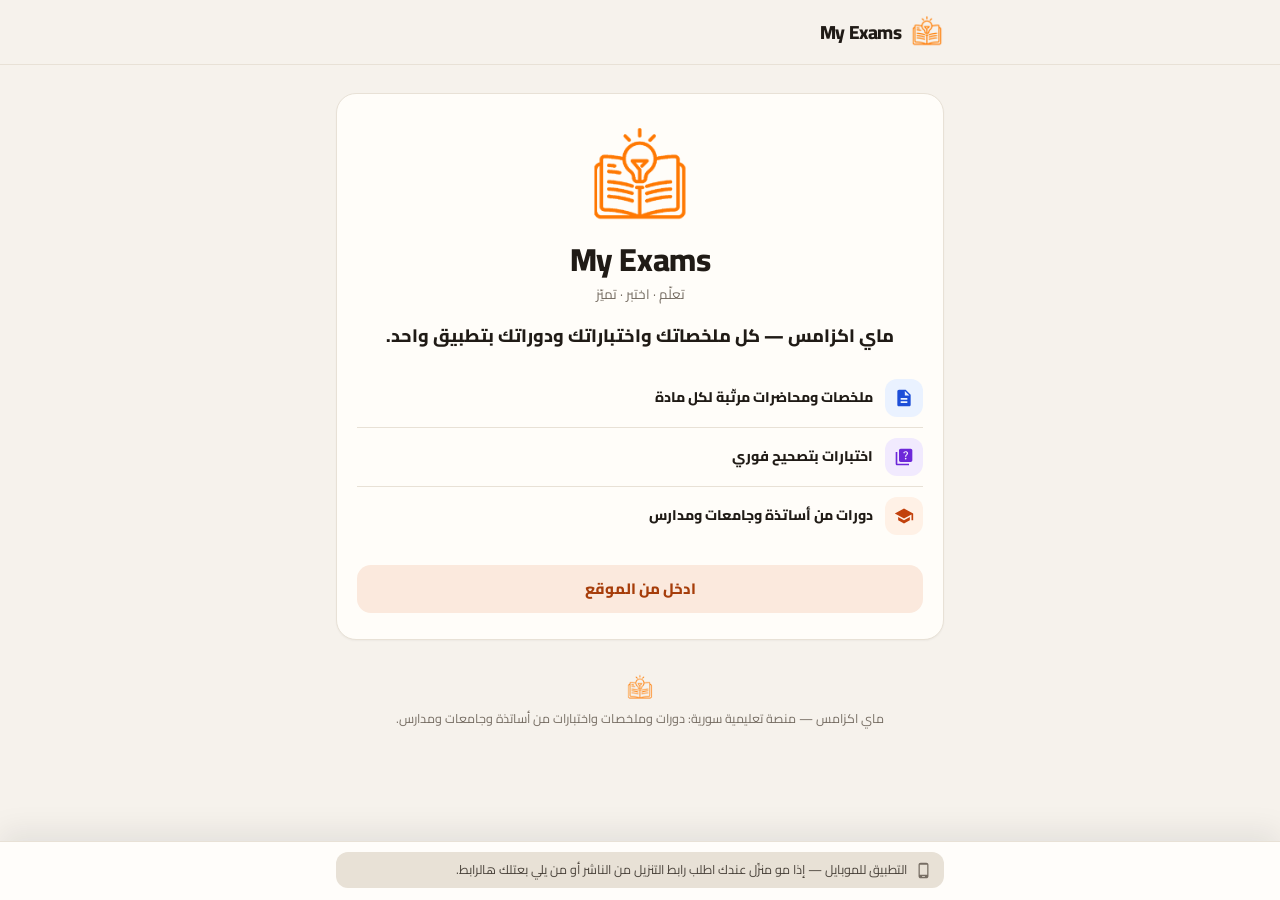
==== commit 8530a798: "صفحة الدورة: ٣ خيارات متل التطبيق (الملفات · الاختبارات · الفيديوهات) + شريط سعر ثابت - محتوى الدورة" ====
--- a/index.html
+++ b/index.html
@@ -37,7 +37,7 @@
 <link rel="preload" href="assets/fonts/cairo-extrabold.woff2" as="font" type="font/woff2" crossorigin>
 <link rel="icon" type="image/png" sizes="48x48" href="assets/favicon.png">
 <link rel="apple-touch-icon" href="assets/apple-touch-icon.png">
-<link rel="stylesheet" href="style.css?v=3c8596fb19">
+<link rel="stylesheet" href="style.css?v=40324b39b2">
 </head>
 <body>
 <a class="skip" href="#app">انتقل للمحتوى</a>
@@ -91,7 +91,7 @@
   <div class="noscript">لازم تشغّل الجافاسكربت لتشوف الصفحة، أو حمّل التطبيق مباشرة.</div>
 </noscript>
 
-<script src="config.js?v=3c8596fb19" defer></script>
-<script src="app.js?v=3c8596fb19" defer></script>
+<script src="config.js?v=40324b39b2" defer></script>
+<script src="app.js?v=40324b39b2" defer></script>
 </body>
 </html>
--- a/style.css
+++ b/style.css
@@ -36,6 +36,7 @@
   --accent: #C94A0C;
   --accent-soft: #FBE9DD;
   --accent-ink: #A63D0A; /* نص بلون الهوية فوق --accent-soft */
+  --rule: #EDCDB8; /* خط هامش الدفتر بقائمة الدروس */
 
   --bg: #F6F2EC;
   --card: #FFFDF9;
@@ -89,6 +90,7 @@
     --accent: #F2753A;
     --accent-soft: rgba(242, 117, 58, 0.14);
     --accent-ink: #F2753A;
+    --rule: rgba(242, 117, 58, 0.32);
 
     --bg: #14110E;
     --card: #1C1915;
@@ -136,6 +138,7 @@
   --accent: #F2753A;
   --accent-soft: rgba(242, 117, 58, 0.14);
   --accent-ink: #F2753A;
+  --rule: rgba(242, 117, 58, 0.32);
   --bg: #14110E;
   --card: #1C1915;
   --card-locked: #1A1713;
@@ -394,7 +397,7 @@
 }
 
 .btn-soft {
-  color: var(--accent);
+  color: var(--accent-ink);
   background: var(--accent-soft);
 }
 
@@ -428,6 +431,11 @@
   cursor: pointer;
 }
 
+/* «حمّل آخر نسخة» و«انسخ الرابط» ما بينقسموا عسطرين */
+.note-text .link-btn {
+  white-space: nowrap;
+}
+
 .link-btn[disabled] {
   color: var(--grey);
   text-decoration: none;
@@ -660,32 +668,46 @@
 }
 
 /* ─────────────── بطاقات الدورات (صفحة الناشر) ─────────────── */
+/* بطاقة دورة بصفحة الناشر: دفتر صغير جنب العنوان، والبطاقة كلها رابط لصفحة الدورة */
 .course {
+  position: relative;
+  display: flex;
+  align-items: flex-start;
+  padding: 14px;
   overflow: hidden;
-}
-
-/* غلاف بطاقة الدورة: نفس غلاف الدفتر بصفحة الدورة (لون المادة + سطور + حرف) */
+  -webkit-transition: background-color 0.15s ease;
+  transition: background-color 0.15s ease;
+}
+
+.course:active {
+  background: var(--line-2);
+}
+
+/* الغلاف: نفس دفتر صفحة الدورة (لون المادة + سطور + حرف) بعطفه عاليمين */
 .cover {
   position: relative;
   display: block;
-  width: 100%;
-  height: 0;
-  padding-top: 46%;
+  flex: none;
+  width: 72px;
+  height: 96px;
+  margin-left: 14px;
   overflow: hidden;
+  border-radius: 10px 3px 3px 10px;
   background-color: #9A4A2B;
   background-image:
-    linear-gradient(to left, transparent 26px, rgba(255, 255, 255, 0.22) 26px, rgba(255, 255, 255, 0.22) 27px, transparent 27px),
-    repeating-linear-gradient(to bottom, transparent 0, transparent 23px, rgba(255, 255, 255, 0.075) 23px, rgba(255, 255, 255, 0.075) 24px);
-}
-
+    linear-gradient(to left, transparent 12px, rgba(255, 255, 255, 0.22) 12px, rgba(255, 255, 255, 0.22) 13px, transparent 13px),
+    repeating-linear-gradient(to top, rgba(255, 255, 255, 0.075) 0, rgba(255, 255, 255, 0.075) 1px, transparent 1px, transparent 12px);
+}
+
+/* الحرف مقصوص عالحافة التحتانية متل الغلاف الكبير (خطّه على الحافة: 0.134em) */
 .cover-mono {
   position: absolute;
-  top: 0;
-  left: 26px;
+  bottom: -10px;
+  left: -4px;
   color: rgba(255, 255, 255, 0.12);
-  font-size: 110px;
-  font-weight: 800;
-  line-height: 1.2;
+  font-size: 72px;
+  font-weight: 800;
+  line-height: 1;
   pointer-events: none;
 }
 
@@ -698,22 +720,13 @@
   object-fit: cover;
 }
 
-.cover .glyph {
-  position: absolute;
-  top: 50%;
-  left: 50%;
-  width: 64px;
-  height: 64px;
-  margin: -32px 0 0 -32px;
-  fill: rgba(255, 255, 255, 0.35);
-}
-
 .course-body {
-  padding: 14px 16px 16px;
+  flex: 1;
+  min-width: 0;
 }
 
 .course-title {
-  font-size: 16.5px;
+  font-size: 15px;
   font-weight: 800;
   line-height: 1.5;
   overflow-wrap: anywhere;
@@ -724,37 +737,47 @@
   text-decoration: none;
 }
 
+/* الرابط بيغطّي البطاقة كلها (بلا خاصية inset) */
+.course-title a::after {
+  content: '';
+  position: absolute;
+  top: 0;
+  right: 0;
+  bottom: 0;
+  left: 0;
+}
+
 .course-meta {
-  margin-top: 4px;
-  color: var(--grey);
-  font-size: 12.5px;
-  line-height: 1.65;
+  margin-top: 2px;
+  color: var(--grey);
+  font-size: 13.5px;
+  line-height: 1.6;
   display: -webkit-box;
   -webkit-box-orient: vertical;
   -webkit-line-clamp: 2;
   overflow: hidden;
+  /* «السنة الخامسة» ما بتنقسم (المتصفح القديم بيتجاهلها) */
+  text-wrap: pretty;
 }
 
 .course-body .chips {
-  margin-top: 7px;
+  margin-top: 6px;
 }
 
 .course-foot {
   display: flex;
   align-items: center;
   justify-content: space-between;
-  flex-wrap: wrap;
-  margin-top: 14px;
-  padding-top: 7px;
-  border-top: 1px solid var(--line);
-}
-
-.course-foot > * {
-  margin-top: 5px;
+  margin-top: 8px;
 }
 
 .course-foot > .price {
   margin-left: 10px;
+}
+
+.course-chev {
+  flex: none;
+  color: var(--muted);
 }
 
 /* ─────────────── السعر ─────────────── */
@@ -897,6 +920,11 @@
   text-align: right;
 }
 
+/* كل جزء (الجامعة · الكلية · السنة) بيلتفّ قطعة وحدة */
+.ch-eyebrow bdi {
+  display: inline-block;
+}
+
 .ch-title {
   font-size: 28px;
   font-weight: 800;
@@ -987,25 +1015,294 @@
   color: var(--muted);
 }
 
-/* ── خياراتك: جرّب مجاناً مقابل الدورة كاملة بسعرها ── */
-.opt-wrap {
-  margin-top: 24px;
-}
-
-.opt {
+/* ── جرّب مجاناً + شارك (الشراء بالشريط والتنزيل فوق) ── */
+.acts {
+  display: flex;
+  align-items: stretch;
+  margin-top: 16px;
+}
+
+.act-try {
+  flex: 1 1 auto;
+  min-width: 0;
+  min-height: 56px;
+  margin-left: 8px;
+  padding: 6px 14px;
+  text-align: right;
+  white-space: normal;
+}
+
+.act-try > .ic {
+  width: 22px;
+  height: 22px;
+  margin-left: 10px;
+}
+
+.act-txt {
+  display: block;
+  min-width: 0;
+}
+
+.act-t {
+  display: block;
+  font-size: 15px;
+  line-height: 1.35;
+}
+
+.act-s {
+  display: block;
+  font-size: 12.5px;
+  font-weight: 400;
+  line-height: 1.45;
+  overflow: hidden;
+  white-space: nowrap;
+  text-overflow: ellipsis;
+}
+
+.act-share {
+  flex: none;
+  flex-direction: column;
+  width: 76px;
+  min-height: 56px;
+  padding: 6px 0 5px;
+  color: var(--ink-soft);
+  font-size: 12.5px;
+  line-height: 1.3;
+}
+
+.act-share > .ic {
+  width: 20px;
+  height: 20px;
+  margin: 0 0 2px;
+}
+
+.act-hold {
+  display: block;
+  flex: 1 1 auto;
+  min-height: 56px;
+  margin-left: 8px;
+  border-radius: 14px;
+}
+
+.act-share.is-wide {
+  flex: 1 1 auto;
+  flex-direction: row;
+  width: auto;
+  font-size: 15px;
+}
+
+.act-share.is-wide > .ic {
+  margin: 0 0 0 8px;
+}
+
+/* ── عن الدورة ── */
+.cab {
+  margin-top: 32px;
+}
+
+.desc {
+  color: var(--ink-soft);
+  font-size: 15px;
+  line-height: 1.85;
+  white-space: pre-line;
+  overflow-wrap: anywhere;
+}
+
+/* ── المنهاج ── */
+.lessons {
+  margin-top: 28px;
+}
+
+.sec-title {
+  display: flex;
+  align-items: baseline;
+  margin: 0 0 12px;
+  color: var(--ink);
+  font-size: 19px;
+  font-weight: 800;
+  line-height: 1.4;
+}
+
+/* ── الخيارات الثلاثة متل تبويب التطبيق: مؤشّر صافي بينزلق ── */
+.seg {
+  position: relative;
+  display: flex;
+  padding: 4px;
+  border: 1px solid var(--line);
+  border-radius: 18px;
+  background: var(--card);
+  box-shadow: var(--shadow-tabs);
+}
+
+/* بالدورة الطويلة الخيارات بتلزق فوق وإنت نازل متل التطبيق (بس بالمتصفح يلي بيدعمها) */
+@supports (position: -webkit-sticky) or (position: sticky) {
+  .seg {
+    position: -webkit-sticky;
+    position: sticky;
+    top: 8px;
+    z-index: 5;
+    /* حلقة بلون الصفحة: بتغطّي السطور يلي بتمرق جنب الزوايا وتحت الشريط (بمكانه ما بتبين) */
+    box-shadow: var(--shadow-tabs), 0 0 0 8px var(--bg);
+  }
+  /* شريحة فوق الشريط بارتفاع ٨ (مو ٩) حتى ما تغطّي حدّه */
+  .seg::before {
+    content: '';
+    position: absolute;
+    top: -9px;
+    right: -8px;
+    left: -8px;
+    height: 8px;
+    background: var(--bg);
+  }
+  /* التركيز بالكيبورد ما بيوقع تحت الشريط اللازق */
+  .syl-list .row {
+    scroll-margin-top: 88px;
+  }
+}
+
+.seg-rail {
+  position: absolute;
+  top: 4px;
+  right: 4px;
+  bottom: 4px;
+  left: 4px;
+  pointer-events: none;
+}
+
+.seg-thumb {
+  position: absolute;
+  top: 0;
+  right: 0;
+  bottom: 0;
+  width: 33.3333%;
+  border-radius: 14px;
+  background: #C94A0C;
+  box-shadow: inset 0 1px 0 rgba(255, 255, 255, 0.14), inset 0 -1px 0 rgba(0, 0, 0, 0.18), 0 1px 2px rgba(60, 20, 0, 0.24);
+  -webkit-transition: -webkit-transform 0.28s cubic-bezier(0.2, 0.8, 0.2, 1);
+  transition: transform 0.28s cubic-bezier(0.2, 0.8, 0.2, 1);
+}
+
+.seg.at-1 .seg-thumb {
+  -webkit-transform: translateX(-100%);
+  transform: translateX(-100%);
+}
+
+.seg.at-2 .seg-thumb {
+  -webkit-transform: translateX(-200%);
+  transform: translateX(-200%);
+}
+
+.seg-tab {
+  position: relative;
+  display: flex;
+  flex-direction: column;
+  align-items: center;
+  justify-content: center;
+  flex: 1 1 0%;
+  min-width: 0;
+  min-height: 60px;
+  padding: 7px 4px 6px;
+  border: 0;
+  border-radius: 14px;
+  background: none;
+  color: var(--ink-soft);
+  font: 800 13.5px/1.3 var(--font);
+  cursor: pointer;
+  -webkit-transition: color 0.2s ease;
+  transition: color 0.2s ease;
+}
+
+.seg-ic {
+  width: 21px;
+  height: 21px;
+  margin-bottom: 3px;
+  color: var(--grey);
+}
+
+.seg-txt {
+  display: block;
+  max-width: 100%;
+  white-space: nowrap;
+}
+
+.seg-n {
+  color: var(--grey);
+  font-weight: 400;
+}
+
+/* خيار فاضي: بلا رقم، أهدى */
+.seg-tab.is-empty {
+  color: var(--grey);
+}
+
+.seg-tab.is-empty .seg-ic {
+  color: var(--muted);
+}
+
+.seg-tab.is-on,
+.seg-tab.is-on .seg-ic,
+.seg-tab.is-on .seg-n {
+  color: #FFFFFF;
+}
+
+.seg-tab:not(.is-on):active {
+  background: var(--line-2);
+}
+
+.seg-tab:focus-visible {
+  outline: 2px solid var(--ink);
+  outline-offset: 2px;
+}
+
+.seg-panel {
+  margin-top: 12px;
+}
+
+.seg-empty {
+  padding: 26px 20px 20px;
+  border: 1px solid var(--line);
+  border-radius: 16px;
+  background: var(--card);
+  text-align: center;
+}
+
+.seg-empty-ic {
+  width: 30px;
+  height: 30px;
+  color: var(--muted);
+}
+
+.seg-empty-t {
+  margin-top: 6px;
+  color: var(--ink-soft);
+  font-size: 15px;
+  font-weight: 800;
+  line-height: 1.5;
+}
+
+.seg-empty-go {
+  margin-top: 14px;
+}
+
+.syl-list {
+  margin: 0;
+  padding: 0;
+  list-style: none;
   overflow: hidden;
   border: 1px solid var(--line);
   border-radius: 16px;
-  background: var(--card);
-}
-
-.opt-row {
+  background-color: var(--card);
+  /* ورقة دفتر: خط هامش بعد عمود الأرقام (نفس هوية الغلاف) */
+  background-image: linear-gradient(to left, transparent 45px, var(--rule) 45px, var(--rule) 46px, transparent 46px);
+}
+
+.row {
   position: relative;
   display: flex;
   align-items: center;
   width: 100%;
-  min-height: 68px;
-  padding: 12px 18px;
+  min-height: 66px;
+  padding: 12px 0 12px 16px;
   border: 0;
   background: none;
   color: var(--ink);
@@ -1017,206 +1314,8 @@
   transition: background-color 0.15s ease;
 }
 
-.opt-row + .opt-row {
-  border-top: 1px solid var(--line);
-}
-
-.opt-row:active {
-  background: var(--line-2);
-}
-
-.opt-body {
-  display: block;
-  flex: 1;
-  min-width: 0;
-  line-height: 1.45;
-}
-
-.opt-title {
-  display: block;
-  font-size: 15px;
-  font-weight: 800;
-}
-
-.opt-row.is-main .opt-title {
-  color: var(--accent);
-}
-
-.opt-subs {
-  display: block;
-}
-
-.opt-sub {
-  display: block;
-  color: var(--grey);
-  font-size: 13.5px;
-  text-align: right;
-}
-
-.opt-deal {
-  color: var(--red-ink);
-  font-weight: 800;
-}
-
-.opt-end {
-  flex: none;
-  margin-right: 10px;
-  text-align: left;
-}
-
-.opt-price {
-  display: block;
-  line-height: 1.25;
-  text-align: left;
-}
-
-.opt-price-now {
-  display: block;
-  color: var(--accent);
-  font-size: 19px;
-  font-weight: 800;
-}
-
-.opt-price-cur,
-.opt-price-old {
-  display: block;
-  color: var(--grey);
-  font-size: 12px;
-}
-
-.opt-chev {
-  margin-right: 8px;
-  color: var(--muted);
-}
-
-.opt-share {
-  display: flex;
-  align-items: center;
-  justify-content: center;
-  width: 100%;
-  min-height: 44px;
-  margin-top: 6px;
-  padding: 0;
-  border: 0;
-  background: none;
-  color: var(--ink-soft);
-  font: 800 13.5px/1.4 var(--font);
-  cursor: pointer;
-}
-
-.opt-share .ic {
-  width: 18px;
-  height: 18px;
-  margin-left: 6px;
-}
-
-/* ── عن الدورة ── */
-.cab {
-  margin-top: 32px;
-}
-
-.desc {
-  color: var(--ink-soft);
-  font-size: 15px;
-  line-height: 1.85;
-  white-space: pre-line;
-  overflow-wrap: anywhere;
-}
-
-/* ── المنهاج ── */
-.lessons {
-  margin-top: 32px;
-}
-
-.sec-title {
-  display: flex;
-  align-items: baseline;
-  margin: 0 0 12px;
-  color: var(--ink);
-  font-size: 19px;
-  font-weight: 800;
-  line-height: 1.4;
-}
-
-.sec-count {
-  margin-right: 8px;
-  color: var(--grey);
-  font-size: 13.5px;
-  font-weight: 400;
-}
-
-.syl-filter {
-  display: flex;
-  margin: 0 -16px 12px;
-  padding: 2px 16px 6px;
-  overflow-x: auto;
-  -webkit-overflow-scrolling: touch;
-  scrollbar-width: none;
-}
-
-.syl-filter::-webkit-scrollbar {
-  display: none;
-}
-
-.syl-chip {
-  display: inline-flex;
-  align-items: center;
-  flex: none;
-  min-height: 40px;
-  margin-left: 6px;
-  padding: 0 14px;
-  border: 1px solid var(--line);
-  border-radius: 999px;
-  background: var(--card);
-  color: var(--ink-soft);
-  font: 400 13.5px/1 var(--font);
-  cursor: pointer;
-}
-
-/* المختار: إطار بالحبر بدل كتلة سودا */
-.syl-chip.is-on {
-  border-color: var(--ink);
-  color: var(--ink);
-  box-shadow: inset 0 0 0 1px var(--ink);
-  font-weight: 800;
-}
-
-.syl-n {
-  margin-right: 6px;
-  font-weight: 400;
-  opacity: 0.75;
-}
-
-.syl-list {
-  margin: 0;
-  padding: 0;
-  list-style: none;
-  overflow: hidden;
-  border: 1px solid var(--line);
-  border-radius: 16px;
-  background: var(--card);
-}
-
-.row {
-  position: relative;
-  display: flex;
-  align-items: center;
-  width: 100%;
-  min-height: 66px;
-  padding: 12px 16px;
-  border: 0;
-  background: none;
-  color: var(--ink);
-  font: inherit;
-  text-align: right;
-  text-decoration: none;
-  cursor: pointer;
-  -webkit-transition: background-color 0.15s ease;
-  transition: background-color 0.15s ease;
-}
-
-/* فاصل بين السطور بيبلّش من عند العناوين (مو من الرقم) */
-.syl-item:not(.is-first) > .row::after {
+/* فاصل بين السطور من خط الهامش لآخر السطر (الأرقام بالهامش بلا فواصل) */
+.syl-item + .syl-item > .row::after {
   content: '';
   position: absolute;
   top: 0;
@@ -1230,41 +1329,56 @@
   cursor: default;
 }
 
+/* رجعت من الدرس: سطره بيضوي لحظة وبيخفت (لون بس، بلا حركة) */
+.row.is-back {
+  background-color: var(--accent-soft);
+}
+
+.row.is-back .row-n,
+.row.is-back .row-meta {
+  color: var(--ink-soft);
+}
+
+.row.is-free.is-back .row-n {
+  color: var(--accent-ink);
+}
+
+.row.is-back .row-free {
+  background: var(--card);
+}
+
 .row:active {
   background: var(--line-2);
 }
 
-/* المجاني: خط بلون الهوية عالحافة اليمين — بالمنهاج وبـ«خياراتك» نفس الشي */
-.row.is-open::before,
-.opt-row.is-main::before {
+/* المجاني (بدورة مدفوعة): خط الهامش بيتلوّن بلون الهوية جنب السطر */
+.row.is-free::before {
   content: '';
   position: absolute;
-  top: 12px;
-  right: 0;
-  bottom: 12px;
+  top: 0;
+  right: 44px;
+  bottom: 0;
   width: 3px;
-  border-radius: 3px 0 0 3px;
   background: var(--accent);
 }
 
 /* حلقة التركيز جوّا: الصناديق قاصّة الحواف (overflow) */
-.row:focus-visible,
-.opt-row:focus-visible,
-.syl-chip:focus-visible {
+.row:focus-visible {
   outline-offset: -3px;
 }
 
+/* الرقم بعمود الهامش (45px) بالنص */
 .row-n {
   flex: none;
-  width: 30px;
-  color: var(--muted);
+  width: 45px;
+  color: var(--grey);
   font-size: 13.5px;
   font-weight: 800;
   direction: ltr;
-  text-align: right;
-}
-
-.row.is-open .row-n {
+  text-align: center;
+}
+
+.row.is-free .row-n {
   color: var(--accent);
 }
 
@@ -1272,7 +1386,7 @@
   display: block;
   flex: 1;
   min-width: 0;
-  margin-right: 4px;
+  margin-right: 14px;
   line-height: 1.5;
 }
 
@@ -1288,18 +1402,10 @@
 }
 
 .row-meta {
-  display: flex;
-  align-items: center;
+  display: block;
   margin-top: 2px;
   color: var(--grey);
   font-size: 13.5px;
-}
-
-.row-ic {
-  width: 15px;
-  height: 15px;
-  margin-left: 5px;
-  color: var(--muted);
 }
 
 .row-end {
@@ -1453,20 +1559,61 @@
     left: -16px;
     font-size: 300px;
   }
-  .syl-filter {
-    margin: 0 0 12px;
-    padding: 2px 0 6px;
-  }
+}
+
+/* آخر يوم بالخصم: بالكلمات، وتحت ٣٧٠ بالأرقام (بالكلمات بيلفّ لسطرين بشاشة ٣٦٠) */
+.cta-until-short {
+  display: none;
 }
 
 @media (max-width: 359px) {
   .ch-title {
     font-size: 25px;
   }
-  .row-n {
-    width: 24px;
-  }
-}
+}
+
+@media (max-width: 370px) {
+  /* آخر يوم بالخصم بالأرقام (15/11) حتى يضل الشريط سطر واحد */
+  .cta-until {
+    display: none;
+  }
+  .cta-until-short {
+    display: inline;
+  }
+}
+
+/* موبايل لحدّ ٧٠٠ طول (أغلب الموبايلات بشريط العنوان، ومتصفح تيليغرام/واتساب):
+ * غلاف أقصر حتى الخيارات الثلاثة وأول درس يبيّنوا فوق الشريط السفلي بأول شاشة */
+@media (max-height: 700px) and (max-width: 719px) {
+  .ch {
+    min-height: 150px;
+    padding-top: 25px;
+    padding-bottom: 23px;
+  }
+  .ch-mono {
+    bottom: -23px;
+    font-size: 170px;
+  }
+  .ch-title {
+    font-size: 25px;
+  }
+  .ch-eyebrow {
+    margin-bottom: 2px;
+  }
+  .cp {
+    padding: 10px 0;
+  }
+  .acts {
+    margin-top: 12px;
+  }
+  .lessons {
+    margin-top: 18px;
+  }
+  .lessons .sec-title {
+    margin-bottom: 8px;
+  }
+}
+
 
 /* ─────────────── ورقة «محتوى مقفول» ─────────────── */
 .sheet-backdrop {
@@ -1538,6 +1685,7 @@
   color: var(--ink-soft);
   font-size: 14px;
   line-height: 1.75;
+  white-space: pre-line;
 }
 
 .sheet-buttons {
@@ -2091,20 +2239,6 @@
   padding-bottom: env(safe-area-inset-bottom);
 }
 
-/* بصفحة الدورة: وخيارات الدورة ظاهرة الشريط بيكرّرها ⇒ بينزل لتحت */
-.cta {
-  -webkit-transition: -webkit-transform 0.2s ease;
-  transition: transform 0.2s ease;
-}
-
-.cta.is-tucked {
-  -webkit-transform: translateY(110%);
-  transform: translateY(110%);
-  visibility: hidden;
-  -webkit-transition: -webkit-transform 0.2s ease, visibility 0s linear 0.2s;
-  transition: transform 0.2s ease, visibility 0s linear 0.2s;
-}
-
 .cta-in {
   max-width: 640px;
   margin: 0 auto;
@@ -2133,6 +2267,63 @@
 
 .cta-buttons .btn-primary {
   flex-grow: 1.6;
+}
+
+/* شريط الدورة متل التطبيق: السعر + الشراء */
+.cta-buy {
+  display: flex;
+  align-items: center;
+  flex: 1 1 auto;
+  min-width: 0;
+  margin: 4px;
+}
+
+.cta-price {
+  flex: none;
+  max-width: 50%;
+  margin-left: 14px;
+  line-height: 1.3;
+}
+
+.cta-now {
+  display: block;
+  color: var(--accent);
+  font-size: 20px;
+  font-weight: 800;
+}
+
+.cta-cur {
+  margin-right: 4px;
+  color: var(--ink-soft);
+  font-size: 12px;
+  font-weight: 400;
+  white-space: nowrap;
+}
+
+.cta-old {
+  margin-right: 2px;
+  color: var(--grey);
+  font-size: 12px;
+  font-weight: 400;
+  white-space: nowrap;
+}
+
+.cta-sub {
+  display: block;
+  margin-top: 1px;
+  color: var(--grey);
+  font-size: 12px;
+}
+
+.cta-deal {
+  color: var(--red-ink);
+  font-weight: 800;
+}
+
+.cta-buttons .cta-buy .btn {
+  flex: 1 1 auto;
+  min-width: 0;
+  margin: 0;
 }
 
 .note {
@@ -2270,6 +2461,13 @@
   border-radius: 0;
 }
 
+/* نفس ارتفاع الغلاف الأقصر بالموبايل القصير (بلا نطّة لما توصل البيانات) */
+@media (max-height: 700px) and (max-width: 719px) {
+  .sk-hero {
+    height: 150px;
+  }
+}
+
 .sk-title {
   height: 22px;
   margin: 20px 2px 10px;
@@ -2280,7 +2478,7 @@
 }
 
 .sk-tabs {
-  height: 56px;
+  height: 70px;
   margin-top: 26px;
   border-radius: 18px;
 }
@@ -2320,11 +2518,11 @@
     animation-duration: 2s;
   }
   .btn,
-  .tab,
-  .lesson,
-  .pub-mini,
+  .seg-thumb,
+  .seg-tab,
   .v-play,
   .mec-toast {
+    -webkit-transition: none;
     transition: none;
   }
 }
@@ -2340,13 +2538,15 @@
   .pub-name {
     font-size: 18px;
   }
-  .tab .ic {
-    display: none;
-  }
-  .l-tile {
-    width: 46px;
-    height: 46px;
-    margin-left: 10px;
+  .seg-tab {
+    font-size: 12px;
+  }
+  .seg-ic {
+    width: 19px;
+    height: 19px;
+  }
+  .act-share {
+    width: 64px;
   }
 }
 
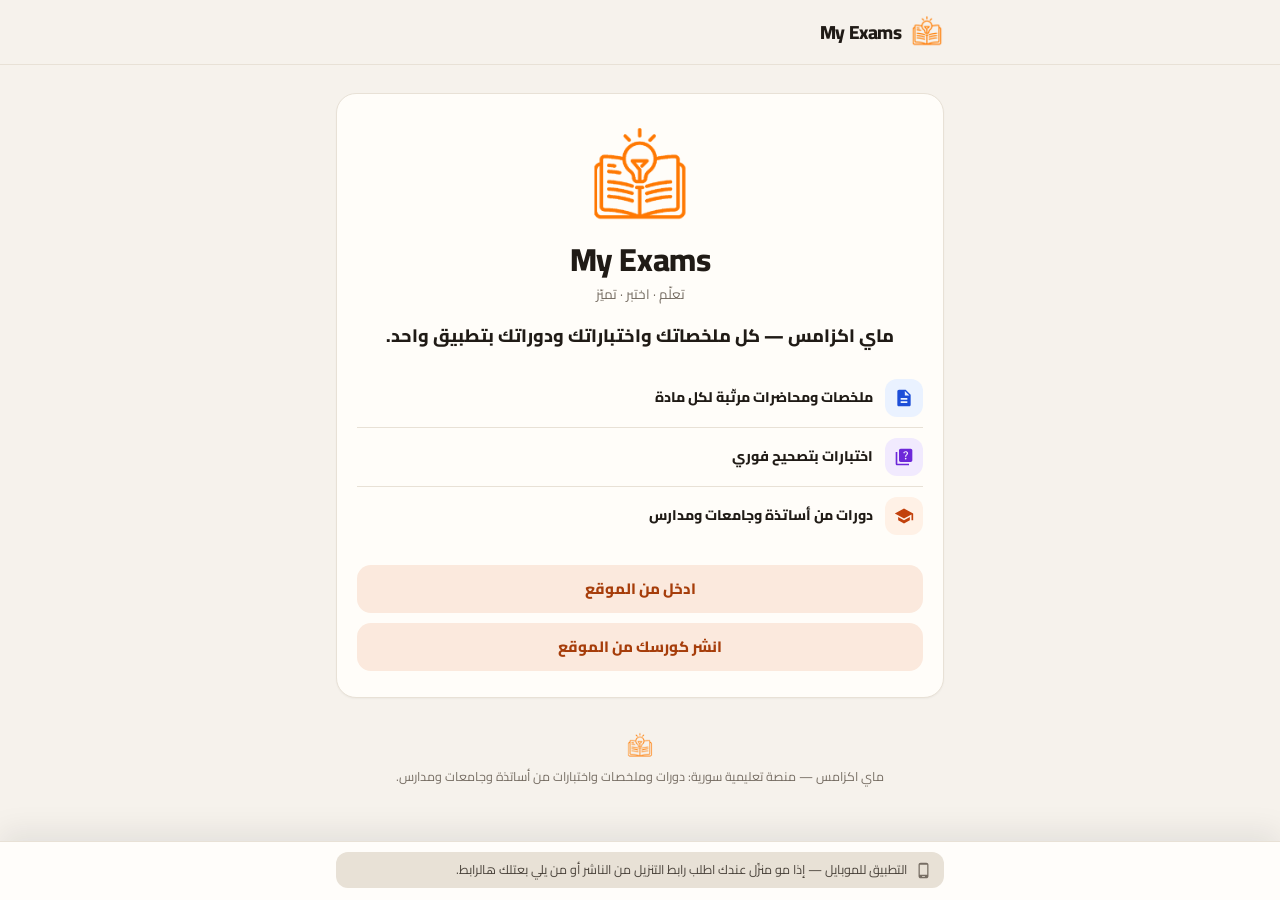
==== commit 9c4f0f9b: "نوع الدورة وحماية الملفات: المجاني المحمي بالتطبيق بس، وغير المحمي بينزّل من الموقع + استوديو الناشر" ====
--- a/index.html
+++ b/index.html
@@ -37,7 +37,7 @@
 <link rel="preload" href="assets/fonts/cairo-extrabold.woff2" as="font" type="font/woff2" crossorigin>
 <link rel="icon" type="image/png" sizes="48x48" href="assets/favicon.png">
 <link rel="apple-touch-icon" href="assets/apple-touch-icon.png">
-<link rel="stylesheet" href="style.css?v=40324b39b2">
+<link rel="stylesheet" href="style.css?v=20ee4a1ea8">
 </head>
 <body>
 <a class="skip" href="#app">انتقل للمحتوى</a>
@@ -91,7 +91,7 @@
   <div class="noscript">لازم تشغّل الجافاسكربت لتشوف الصفحة، أو حمّل التطبيق مباشرة.</div>
 </noscript>
 
-<script src="config.js?v=40324b39b2" defer></script>
-<script src="app.js?v=40324b39b2" defer></script>
+<script src="config.js?v=20ee4a1ea8" defer></script>
+<script src="app.js?v=20ee4a1ea8" defer></script>
 </body>
 </html>
--- a/style.css
+++ b/style.css
@@ -1425,6 +1425,13 @@
   line-height: 1.8;
 }
 
+/* مجاني محمي: بالتطبيق بس (مو مقفول) */
+.row-app {
+  background: var(--line-2);
+  color: var(--ink-soft);
+  white-space: nowrap;
+}
+
 .row-lock {
   width: 17px;
   height: 17px;
